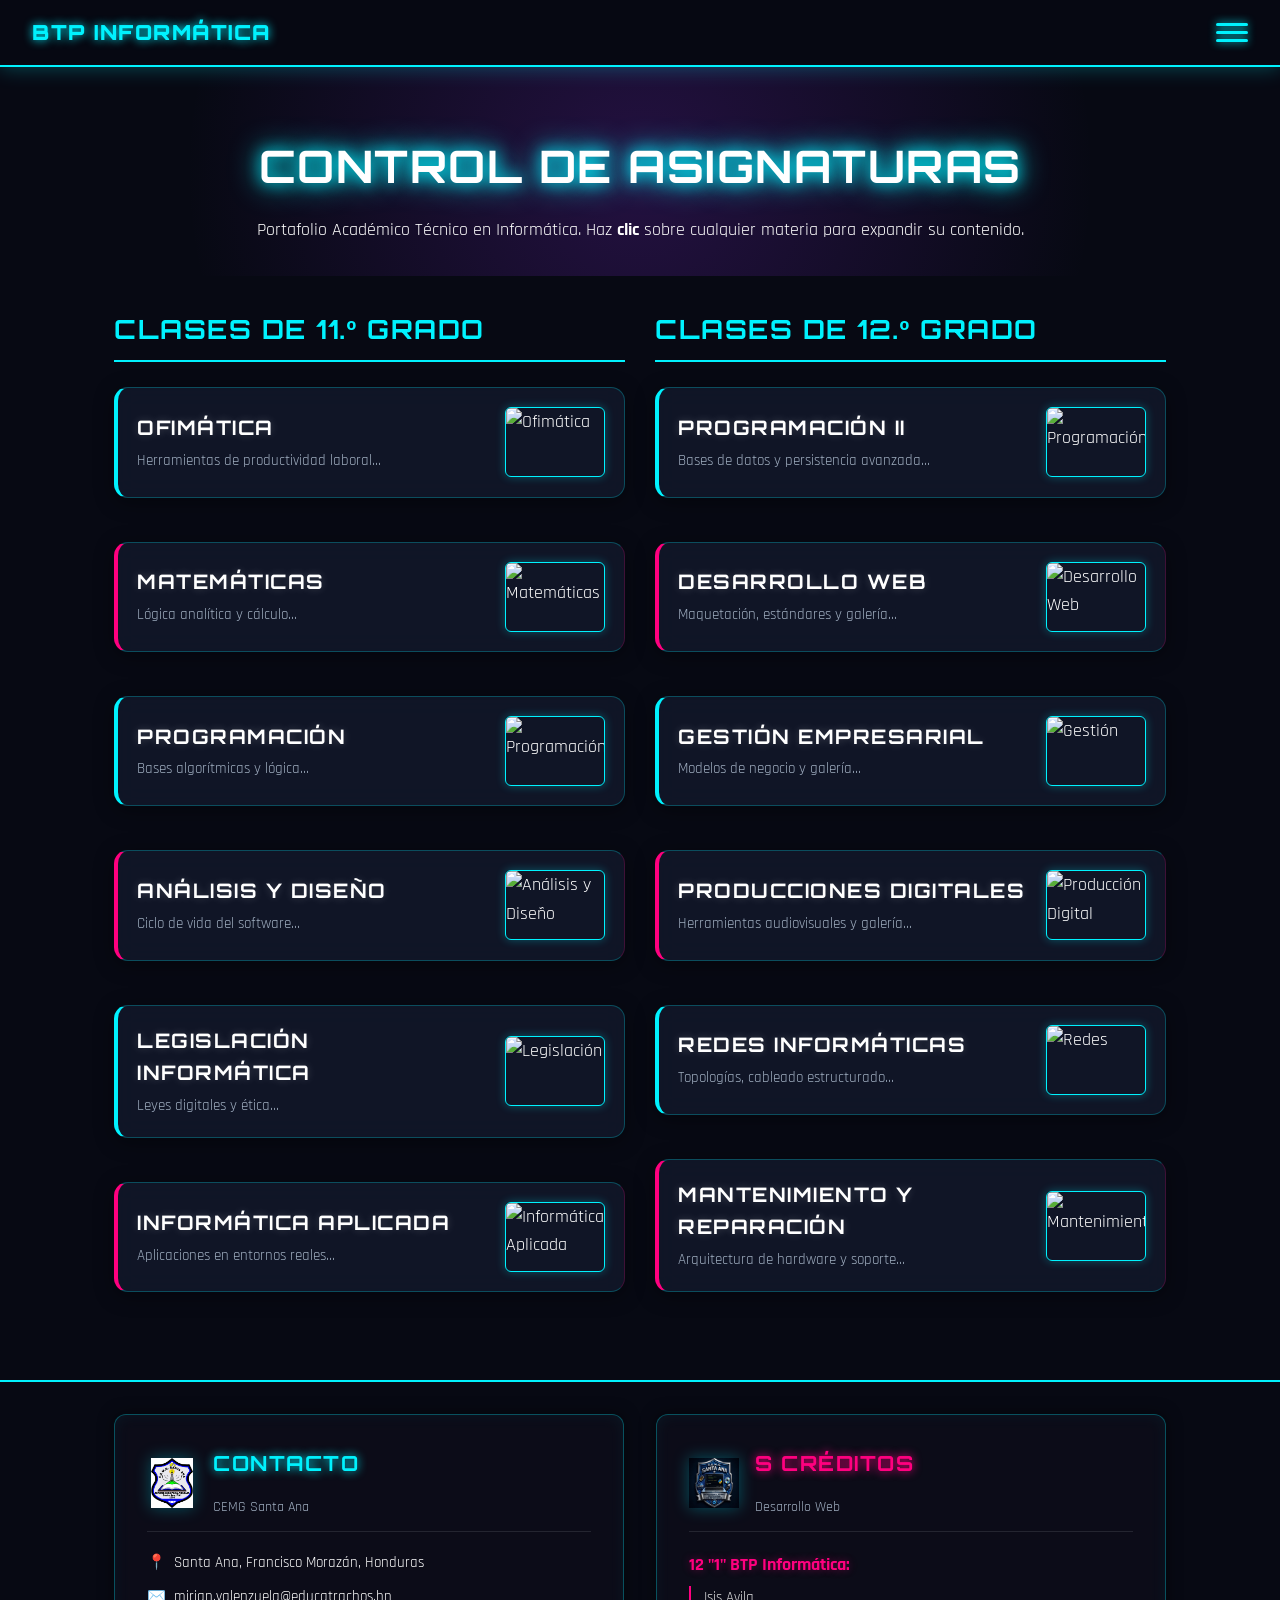
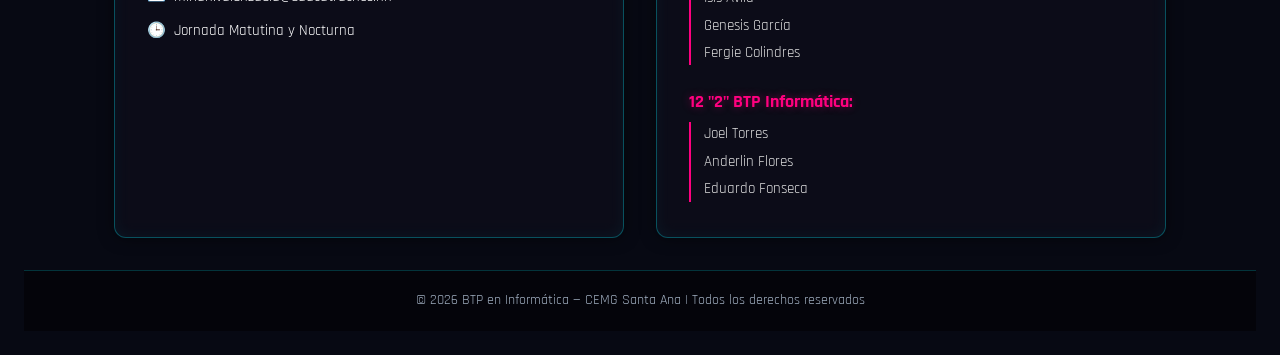
==== class.html @ f5a71759 "Add files via upload" ====
<!DOCTYPE html>
<html lang="es">
<head>
    <meta charset="UTF-8">
    <meta name="viewport" content="width=device-width, initial-scale=1.0">
    <title>Control de Asignaturas - BTP Informática</title>
    <link rel="stylesheet" href="style.css">
    
    <style>
        .tarjeta-materia {
            transition: transform 0.3s ease, box-shadow 0.3s ease;
            cursor: pointer;
        }
        .tarjeta-materia:hover {
            transform: translateY(-5px) scale(1.01);
        }
        summary {
            outline: none;
            list-style: none;
        }
        summary::-webkit-details-marker {
            display: none;
        }
        .galeria-imagenes img {
            transition: transform 0.2s ease;
        }
        .galeria-imagenes img:hover {
            transform: scale(1.05);
        }
    </style>
</head>

<body>

<!-- NAVEGACIÓN PRINCIPAL -->
<nav class="navbar">
  <div class="logo-text">BTP INFORMÁTICA</div>
  
  <button class="hamburger" id="hamburgerBtn" aria-label="Abrir menú">
    <span></span>
    <span></span>
    <span></span>
  </button>
</nav>

<div class="menu-overlay" id="menuOverlay"></div>

<aside class="nav-menu" id="navMenu">
  <a href="index.html"> Inicio (Feria Tecnológica)</a>
  <a href="inicio.html"> Equipos y Laboratorios</a>
  <a href="class.html" class="active">Clases y Asignaturas</a>
</aside>

    <!-- Encabezado Principal -->
    <header class="hero-header">
        <h1>Control de Asignaturas</h1>
        <p>Portafolio Académico Técnico en Informática. Haz <b>clic</b> sobre cualquier materia para expandir su contenido.</p>
    </header>

    <!-- Contenedor Principal -->
    <main class="container">
        <table style="width: 100%; border-collapse: collapse; border: none;">
            <tr>
                <!-- COLUMNA IZQUIERDA: 11º GRADO -->
                <td style="width: 50%; vertical-align: top; padding-right: 15px; border: none;">
                    <section>
                        <h2 style="color: var(--primary-neon); border-bottom: 2px solid var(--primary-neon); padding-bottom: 10px; margin-bottom: 25px;">Clases de 11.º Grado</h2>
                        <div style="display: flex; flex-direction: column; gap: 20px;">

                            <!-- MATERIA 1: OFIMÁTICA -->
                            <details class="tarjeta-materia">
                                <summary style="display: flex; align-items: center; gap: 15px; justify-content: space-between;">
                                    <div style="flex: 2;">
                                        <h3>Ofimática</h3>
                                        <p>Herramientas de productividad laboral...</p>
                                    </div>
                                    <img src="https://images.unsplash.com/photo-1531403009284-440f080d1e12?w=400" alt="Ofimática" style="width: 100px; height: 70px; border-radius: 6px; object-fit: cover;">
                                </summary>
                                <div style="margin-top: 20px; padding-top: 15px; border-top: 1px dashed rgba(255,255,255,0.2);">
                                    <h4>Información Detallada</h4>
                                    <p>Gestión técnica de suites de oficina automatizadas. Nos enfocamos en el procesamiento avanzado de texto, diseño de hojas de cálculo complejas con macros y bases de datos estructuradas para resolver problemas del entorno corporativo.</p>
                                    <h4>Galería del Módulo:</h4>
                                    <div class="galeria-imagenes" style="display: flex; gap: 10px; flex-wrap: wrap;">
                                        <img src="https://images.unsplash.com/photo-1460925895917-afdab827c52f?w=300" alt="Hojas de cálculo" style="width: 45%; min-width: 120px; height: 95px; border-radius: 6px; object-fit: cover; border: 1px solid var(--primary-neon);">
                                        <img src="https://images.unsplash.com/photo-1551288049-bebda4e38f71?w=300" alt="Análisis de datos" style="width: 45%; min-width: 120px; height: 95px; border-radius: 6px; object-fit: cover; border: 1px solid var(--primary-neon);">
                                    </div>
                                </div>
                            </details>

                            <!-- MATERIA 2: MATEMÁTICAS -->
                            <details class="tarjeta-materia">
                                <summary style="display: flex; align-items: center; gap: 15px; justify-content: space-between;">
                                    <div style="flex: 2;">
                                        <h3>Matemáticas</h3>
                                        <p>Lógica analítica y cálculo...</p>
                                    </div>
                                    <img src="https://images.unsplash.com/photo-1635070041078-e363dbe005cb?w=400" alt="Matemáticas" style="width: 100px; height: 70px; border-radius: 6px; object-fit: cover;">
                                </summary>
                                <div style="margin-top: 20px; padding-top: 15px; border-top: 1px dashed rgba(255,255,255,0.2);">
                                    <h4>Información Detallada</h4>
                                    <p>Desarrollo del pensamiento lógico-matemático aplicado a la informática. Estudiamos álgebra lineal, funciones polinómicas, trigonometría y matrices matemáticas esenciales para estructurar algoritmos eficientes en el desarrollo de software.</p>
                                    <h4>Galería del Módulo:</h4>
                                    <div class="galeria-imagenes" style="display: flex; gap: 10px; flex-wrap: wrap;">
                                        <img src="https://images.unsplash.com/photo-1509228468518-180dd4864904?w=300" alt="Fórmulas y pizarra" style="width: 45%; min-width: 120px; height: 95px; border-radius: 6px; object-fit: cover; border: 1px solid var(--primary-neon);">
                                        <img src="https://images.unsplash.com/photo-1518133680790-3985ece5668b?w=300" alt="Geometría" style="width: 45%; min-width: 120px; height: 95px; border-radius: 6px; object-fit: cover; border: 1px solid var(--primary-neon);">
                                    </div>
                                </div>
                            </details>

                            <!-- MATERIA 3: PROGRAMACIÓN I -->
                            <details class="tarjeta-materia">
                                <summary style="display: flex; align-items: center; gap: 15px; justify-content: space-between;">
                                    <div style="flex: 2;">
                                        <h3>Programación</h3>
                                        <p>Bases algorítmicas y lógica...</p>
                                    </div>
                                    <img src="https://images.unsplash.com/photo-1515879218367-8466d910aaa4?w=400" alt="Programación" style="width: 100px; height: 70px; border-radius: 6px; object-fit: cover;">
                                </summary>
                                <div style="margin-top: 20px; padding-top: 15px; border-top: 1px dashed rgba(255,255,255,0.2);">
                                    <h4>Información Detallada</h4>
                                    <p>Introducción al diseño algorítmico y pseudocódigo. Aprendemos las bases de la programación estructurada usando estructuras de control secuenciales, condicionales (`if-else`) y ciclos repetitivos (`for`, `while`) para solucionar problemas informáticos.</p>
                                    <h4>Galería del Módulo:</h4>
                                    <div class="galeria-imagenes" style="display: flex; gap: 10px; flex-wrap: wrap;">
                                        <img src="https://images.unsplash.com/photo-1542831371-29b0f74f9713?w=300" alt="Código estructurado" style="width: 45%; min-width: 120px; height: 95px; border-radius: 6px; object-fit: cover; border: 1px solid var(--primary-neon);">
                                        <img src="https://images.unsplash.com/photo-1607799279861-4dd421887fb3?w=300" alt="Consola de depuración" style="width: 45%; min-width: 120px; height: 95px; border-radius: 6px; object-fit: cover; border: 1px solid var(--primary-neon);">
                                    </div>
                                </div>
                            </details>

                            <!-- MATERIA 4: ANÁLISIS Y DISEÑO -->
                            <details class="tarjeta-materia">
                                <summary style="display: flex; align-items: center; gap: 15px; justify-content: space-between;">
                                    <div style="flex: 2;">
                                        <h3>Análisis y Diseño</h3>
                                        <p>Ciclo de vida del software...</p>
                                    </div>
                                    <img src="https://images.unsplash.com/photo-1507238691740-187a5b1d37b8?w=400" alt="Análisis y Diseño" style="width: 100px; height: 70px; border-radius: 6px; object-fit: cover;">
                                </summary>
                                <div style="margin-top: 20px; padding-top: 15px; border-top: 1px dashed rgba(255,255,255,0.2);">
                                    <h4>Información Detallada</h4>
                                    <p>Estudio sistemático de las etapas del software. Comprendemos la recolección de requisitos del cliente, diagramación con UML (casos de uso, clases) y la planificación estructurada del ciclo de vida de un sistema computacional.</p>
                                    <h4>Galería del Módulo:</h4>
                                    <div class="galeria-imagenes" style="display: flex; gap: 10px; flex-wrap: wrap;">
                                        <img src="https://images.unsplash.com/photo-1531403009284-440f080d1e12?w=300" alt="Planificación UX UI" style="width: 45%; min-width: 120px; height: 95px; border-radius: 6px; object-fit: cover; border: 1px solid var(--primary-neon);">
                                        <img src="https://images.unsplash.com/photo-1454165804606-c3d57bc86b40?w=300" alt="Diagramas de flujo" style="width: 45%; min-width: 120px; height: 95px; border-radius: 6px; object-fit: cover; border: 1px solid var(--primary-neon);">
                                    </div>
                                </div>
                            </details>

                            <!-- MATERIA 5: LEGISLACIÓN -->
                            <details class="tarjeta-materia">
                                <summary style="display: flex; align-items: center; gap: 15px; justify-content: space-between;">
                                    <div style="flex: 2;">
                                        <h3>Legislación Informática</h3>
                                        <p>Leyes digitales y ética...</p>
                                    </div>
                                    <img src="https://images.unsplash.com/photo-1589829545856-d10d557cf95f?w=400" alt="Legislación" style="width: 100px; height: 70px; border-radius: 6px; object-fit: cover;">
                                </summary>
                                <div style="margin-top: 20px; padding-top: 15px; border-top: 1px dashed rgba(255,255,255,0.2);">
                                    <h4>Información Detallada</h4>
                                    <p>Marco legal regulador de las Tecnologías de la Información y Comunicación. Análisis de leyes sobre propiedad intelectual, derechos de autor en el software, delitos cibernéticos, protección de datos personales y contratos digitales comerciales.</p>
                                    <h4>Galería del Módulo:</h4>
                                    <div class="galeria-imagenes" style="display: flex; gap: 10px; flex-wrap: wrap;">
                                        <img src="https://images.unsplash.com/photo-1450133064473-71024230f91b?w=300" alt="Documentación legal" style="width: 45%; min-width: 120px; height: 95px; border-radius: 6px; object-fit: cover; border: 1px solid var(--primary-neon);">
                                        <img src="https://images.unsplash.com/photo-1505664194779-8beaceb93744?w=300" alt="Derecho informático" style="width: 45%; min-width: 120px; height: 95px; border-radius: 6px; object-fit: cover; border: 1px solid var(--primary-neon);">
                                    </div>
                                </div>
                            </details>

                            <!-- MATERIA 6: INFORMÁTICA APLICADA -->
                            <details class="tarjeta-materia">
                                <summary style="display: flex; align-items: center; gap: 15px; justify-content: space-between;">
                                    <div style="flex: 2;">
                                        <h3>Informática Aplicada</h3>
                                        <p>Aplicaciones en entornos reales...</p>
                                    </div>
                                    <img src="https://images.unsplash.com/photo-1451187580459-43490279c0fa?w=400" alt="Informática Aplicada" style="width: 100px; height: 70px; border-radius: 6px; object-fit: cover;">
                                </summary>
                                <div style="margin-top: 20px; padding-top: 15px; border-top: 1px dashed rgba(255,255,255,0.2);">
                                    <h4>Información Detallada</h4>
                                    <p>Integración práctica de sistemas tecnológicos en diversas áreas comerciales. Aprendemos a utilizar software especializado para control logístico, gestión contable automatizada e implementación de utilitarios avanzados para optimizar flujos de trabajo.</p>
                                    <h4>Galería del Módulo:</h4>
                                    <div class="galeria-imagenes" style="display: flex; gap: 10px; flex-wrap: wrap;">
                                        <img src="https://images.unsplash.com/photo-1516321318423-f06f85e504b3?w=300" alt="Uso de software empresarial" style="width: 45%; min-width: 120px; height: 95px; border-radius: 6px; object-fit: cover; border: 1px solid var(--primary-neon);">
                                        <img src="https://images.unsplash.com/photo-1551434678-e076c223a692?w=300" alt="Entorno tecnológico corporativo" style="width: 45%; min-width: 120px; height: 95px; border-radius: 6px; object-fit: cover; border: 1px solid var(--primary-neon);">
                                    </div>
                                </div>
                            </details>

                        </div>
                    </section>
                </td>

                <!-- COLUMNA DERECHA: 12º GRADO -->
                <td style="width: 50%; vertical-align: top; padding-left: 15px; border: none;">
                    <section>
                        <h2 style="color: var(--primary-neon); border-bottom: 2px solid var(--primary-neon); padding-bottom: 10px; margin-bottom: 25px;">Clases de 12.º Grado</h2>
                        <div style="display: flex; flex-direction: column; gap: 20px;">

                            <!-- MATERIA 1: PROGRAMACIÓN II -->
                            <details class="tarjeta-materia">
                                <summary style="display: flex; align-items: center; gap: 15px; justify-content: space-between;">
                                    <div style="flex: 2;">
                                        <h3>Programación II</h3>
                                        <p>Bases de datos y persistencia avanzada...</p>
                                    </div>
                                    <img src="https://images.unsplash.com/photo-1515879218367-8466d910aaa4?w=400" alt="Programación" style="width: 100px; height: 70px; border-radius: 6px; object-fit: cover;">
                                </summary>
                                <div style="margin-top: 20px; padding-top: 15px; border-top: 1px dashed rgba(255,255,255,0.2);">
                                    <h4>Información Detallada</h4>
                                    <p>En esta asignatura se profundiza en la resolución de problemas lógicos mediante lenguajes estructurados y orientados a objetos. Desarrollamos aplicaciones de escritorio que gestionan sistemas relacionales de bases de datos, condicionales avanzados y matrices complejas.</p>
                                    <h4>Galería del Módulo:</h4>
                                    <div class="galeria-imagenes" style="display: flex; gap: 10px; flex-wrap: wrap;">
                                        <img src="https://images.unsplash.com/photo-1542831371-29b0f74f9713?w=300" alt="Código limpio" style="width: 45%; min-width: 120px; height: 95px; border-radius: 6px; object-fit: cover; border: 1px solid var(--primary-neon);">
                                        <img src="https://images.unsplash.com/photo-1607799279861-4dd421887fb3?w=300" alt="Consola de desarrollo" style="width: 45%; min-width: 120px; height: 95px; border-radius: 6px; object-fit: cover; border: 1px solid var(--primary-neon);">
                                    </div>
                                </div>
                            </details>

                            <!-- MATERIA 2: DESARROLLO WEB -->
                            <details class="tarjeta-materia">
                                <summary style="display: flex; align-items: center; gap: 15px; justify-content: space-between;">
                                    <div style="flex: 2;">
                                        <h3>Desarrollo Web</h3>
                                        <p>Maquetación, estándares y galería...</p>
                                    </div>
                                    <img src="https://images.unsplash.com/photo-1507238691740-187a5b1d37b8?w=400" alt="Desarrollo Web" style="width: 100px; height: 70px; border-radius: 6px; object-fit: cover;">
                                </summary>
                                <div style="margin-top: 20px; padding-top: 15px; border-top: 1px dashed rgba(255,255,255,0.2);">
                                    <h4>Información Detallada</h4>
                                    <p>Construcción avanzada de aplicaciones y páginas web basadas en estándares modernos. Aprendemos la semántica correcta en HTML puro estructural, técnicas avanzadas de posicionamiento responsivo a través de CSS y comunicación interactiva del lado del cliente.</p>
                                    <h4>Galería del Módulo:</h4>
                                    <div class="galeria-imagenes" style="display: flex; gap: 10px; flex-wrap: wrap;">
                                        <img src="https://images.unsplash.com/photo-1531403009284-440f080d1e12?w=300" alt="Diseño de interfaz UI" style="width: 45%; min-width: 120px; height: 95px; border-radius: 6px; object-fit: cover; border: 1px solid var(--primary-neon);">
                                        <img src="https://images.unsplash.com/photo-1498050108023-c5249f4df085?w=300" alt="Programador web trabajando" style="width: 45%; min-width: 120px; height: 95px; border-radius: 6px; object-fit: cover; border: 1px solid var(--primary-neon);">
                                    </div>
                                </div>
                            </details>

                            <!-- MATERIA 3: GESTIÓN EMPRESARIAL -->
                            <details class="tarjeta-materia">
                                <summary style="display: flex; align-items: center; gap: 15px; justify-content: space-between;">
                                    <div style="flex: 2;">
                                        <h3>Gestión Empresarial</h3>
                                        <p>Modelos de negocio y galería...</p>
                                    </div>
                                    <img src="https://images.unsplash.com/photo-1460925895917-afdab827c52f?w=400" alt="Gestión" style="width: 100px; height: 70px; border-radius: 6px; object-fit: cover;">
                                </summary>
                                <div style="margin-top: 20px; padding-top: 15px; border-top: 1px dashed rgba(255,255,255,0.2);">
                                    <h4>Información Detallada</h4>
                                    <p>Integración estratégica de tecnologías de información en las organizaciones. Estudio de metodologías de trabajo ágiles (Scrum), control presupuestario básico, viabilidad financiera y diseño técnico de modelos de negocio tecnológicos.</p>
                                    <h4>Galería del Módulo:</h4>
                                    <div class="galeria-imagenes" style="display: flex; gap: 10px; flex-wrap: wrap;">
                                        <img src="https://images.unsplash.com/photo-1522071820081-009f0129c71c?w=300" alt="Reunión de equipo" style="width: 45%; min-width: 120px; height: 95px; border-radius: 6px; object-fit: cover; border: 1px solid var(--primary-neon);">
                                        <img src="https://images.unsplash.com/photo-1454165804606-c3d57bc86b40?w=300" alt="Estrategia digital" style="width: 45%; min-width: 120px; height: 95px; border-radius: 6px; object-fit: cover; border: 1px solid var(--primary-neon);">
                                    </div>
                                </div>
                            </details>

                            <!-- MATERIA 4: PRODUCCIONES DIGITALES -->
                            <details class="tarjeta-materia">
                                <summary style="display: flex; align-items: center; gap: 15px; justify-content: space-between;">
                                    <div style="flex: 2;">
                                        <h3>Producciones Digitales</h3>
                                        <p>Herramientas audiovisuales y galería...</p>
                                    </div>
                                    <img src="https://images.unsplash.com/photo-1618005182384-a83a8bd57fbe?w=400" alt="Producción Digital" style="width: 100px; height: 70px; border-radius: 6px; object-fit: cover;">
                                </summary>
                                <div style="margin-top: 20px; padding-top: 15px; border-top: 1px dashed rgba(255,255,255,0.2);">
                                    <h4>Información Detallada</h4>
                                    <p>Diseño y maquetación avanzada de proyectos multimedia. Trabajamos con interfaces gráficas vectoriales, manipulación digital de imágenes fijas, y la edición, composición y renderización de video interactivo para web y redes.</p>
                                    <h4>Galería del Módulo:</h4>
                                    <div class="galeria-imagenes" style="display: flex; gap: 10px; flex-wrap: wrap;">
                                        <img src="https://images.unsplash.com/photo-1551269901-5c5e14c25df7?w=300" alt="Edición de video" style="width: 45%; min-width: 120px; height: 95px; border-radius: 6px; object-fit: cover; border: 1px solid var(--primary-neon);">
                                        <img src="https://images.unsplash.com/photo-1581291518857-4e27b48ff24e?w=300" alt="Diseño digital tableta" style="width: 45%; min-width: 120px; height: 95px; border-radius: 6px; object-fit: cover; border: 1px solid var(--primary-neon);">
                                    </div>
                                </div>
                            </details>

                            <!-- MATERIA 5: REDES INFORMÁTICAS -->
                            <details class="tarjeta-materia">
                                <summary style="display: flex; align-items: center; gap: 15px; justify-content: space-between;">
                                    <div style="flex: 2;">
                                        <h3>Redes Informáticas</h3>
                                        <p>Topologías, cableado estructurado...</p>
                                    </div>
                                    <img src="https://images.unsplash.com/photo-1544197150-b99a580bb7a8?w=400" alt="Redes" style="width: 100px; height: 70px; border-radius: 6px; object-fit: cover;">
                                </summary>
                                <div style="margin-top: 20px; padding-top: 15px; border-top: 1px dashed rgba(255,255,255,0.2);">
                                    <h4>Información Detallada</h4>
                                    <p>Estudio estructural sobre la interconexión de sistemas. Aprendemos la configuración física de redes LAN/WAN, esquemas de direccionamiento IP (IPv4), mapeo de subredes, configuración de enrutadores y las técnicas esenciales del cableado estructurado.</p>
                                    <h4>Galería del Módulo:</h4>
                                    <div class="galeria-imagenes" style="display: flex; gap: 10px; flex-wrap: wrap;">
                                        <img src="https://images.unsplash.com/photo-1558494949-ef010cbdcc31?w=300" alt="Rack de servidores" style="width: 45%; min-width: 120px; height: 95px; border-radius: 6px; object-fit: cover; border: 1px solid var(--primary-neon);">
                                        <img src="https://images.unsplash.com/photo-1597733336794-12d05021d510?w=300" alt="Conectores e infraestructura" style="width: 45%; min-width: 120px; height: 95px; border-radius: 6px; object-fit: cover; border: 1px solid var(--primary-neon);">
                                    </div>
                                </div>
                            </details>

                            <!-- MATERIA 6: MANTENIMIENTO Y REPARACIÓN -->
                            <details class="tarjeta-materia">
                                <summary style="display: flex; align-items: center; gap: 15px; justify-content: space-between;">
                                    <div style="flex: 2;">
                                        <h3>Mantenimiento y Reparación</h3>
                                        <p>Arquitectura de hardware y soporte...</p>
                                    </div>
                                    <img src="https://images.unsplash.com/photo-1588508065123-287b28e013da?w=400" alt="Mantenimiento" style="width: 100px; height: 70px; border-radius: 6px; object-fit: cover;">
                                </summary>
                                <div style="margin-top: 20px; padding-top: 15px; border-top: 1px dashed rgba(255,255,255,0.2);">
                                    <h4>Información Detallada</h4>
                                    <p>Diagnóstico preventivo y correctivo de componentes físicos e lógicos. Ensamblaje de equipos computacionales, formateo, instalación de sistemas operativos, controladores y resolución de fallas de hardware.</p>
                                    <h4>Galería del Módulo:</h4>
                                    <div class="galeria-imagenes" style="display: flex; gap: 10px; flex-wrap: wrap;">
                                        <img src="https://images.unsplash.com/photo-1591799264318-7e6ef8ddb7ea?w=300" alt="Procesador y tarjeta madre" style="width: 45%; min-width: 120px; height: 95px; border-radius: 6px; object-fit: cover; border: 1px solid var(--primary-neon);">
                                        <img src="https://images.unsplash.com/photo-1563770660941-20978e870e26?w=300" alt="Herramientas de reparación" style="width: 45%; min-width: 120px; height: 95px; border-radius: 6px; object-fit: cover; border: 1px solid var(--primary-neon);">
                                    </div>
                                </div>
                            </details>

                        </div>
                    </section>
                </td>
            </tr>
        </table>
    </main>
    
     <footer class="cyber-footer">
  <div class="footer-container">
    
    
<!-- CAJITA DE CONTACTO (Con Escudo del Colegio) -->
    <div class="footer-card" id="contacto">
      <div class="footer-card-header">
        <img src="logo1.jpeg" alt="Escudo C.E.M.G. Santa Ana" class="footer-card-logo">
        <div>
          <h3 class="footer-title"><span class="highlight-cyan"> CONTACTO</span></h3>
          <p class="footer-subtitle-text">CEMG Santa Ana</p>
        </div>
      </div>
      <ul class="contact-list">
        <li>📍 <span>Santa Ana, Francisco Morazán, Honduras</span></li>
        <li>✉️ <span>mirian.valenzuela@educatrachos.hn</span></li>
        <li>🕒 <span>Jornada Matutina y Nocturna</span></li>
      </ul>
    </div>
    <!-- CAJITA DE CRÉDITOS -->
  <div class="footer-card" id="creditos">
      <div class="footer-card-header">
        <img src="logo2.jpeg" alt="Escudo BTP Informática" class="footer-card-logo">
        <div>
          <h3 class="footer-title"><span class="highlight-pink">S CRÉDITOS</span></h3>
          <p class="footer-subtitle-text">Desarrollo Web</p>
        </div>
      </div>

      <div class="credits-grid">
        <div class="credit-group">
          <h4 class="group-title">12 "1" BTP Informática:</h4>
          <ul class="student-list">
            <li>Isis Avila</li>
            <li>Genesis García</li>
            <li>Fergie Colindres</li>
          </ul>
        </div>

        <div class="credit-group">
          <h4 class="group-title">12 "2" BTP Informática:</h4>
          <ul class="student-list">
            <li>Joel Torres</li>
            <li>Anderlin Flores</li>
            <li>Eduardo Fonseca</li>
          </ul>
        </div>
      </div>
    </div>

  </div>

  <!-- BARRA DERECHOS DE AUTOR -->
  <div class="footer-bottom">
    <p>© 2026 BTP en Informática — CEMG Santa Ana | Todos los derechos reservados</p>
  </div>
</footer>
    <script>
        const hamburgerBtn = document.getElementById('hamburgerBtn');
        const navMenu = document.getElementById('navMenu');
        const menuOverlay = document.getElementById('menuOverlay');

        function toggleMenu() {
            hamburgerBtn.classList.toggle('active');
            navMenu.classList.toggle('active');
            menuOverlay.classList.toggle('active');
        }

        hamburgerBtn.addEventListener('click', toggleMenu);
        menuOverlay.addEventListener('click', toggleMenu);
    </script>
</body>
</html>
---- style.css ----
/* ==========================================
   BTP INFORMÁTICA - NEON FESTIVAL (MASTER)
   ========================================== */
@import url('https://fonts.googleapis.com/css2?family=Orbitron:wght@500;700;900&family=Rajdhani:wght@500;600;700&display=swap');

:root {
  --primary-neon: #00f2fe;
  --secondary-neon: #ff007f;
  --accent-neon: #7928ca;
  --bg-dark: #070913;
  --card-bg: rgba(18, 24, 43, 0.85);
  --text-main: #ffffff;
  --text-muted: #a0aec0;
  --radius: 14px;
  --transition: all 0.3s cubic-bezier(0.4, 0, 0.2, 1);
}

* {
  margin: 0;
  padding: 0;
  box-sizing: border-box;
}

body {
  font-family: 'Rajdhani', sans-serif;
  background-color: var(--bg-dark);
  color: var(--text-main);
  line-height: 1.6;
  font-size: 1.1rem;
  overflow-x: hidden;
}

h1, h2, h3, .logo-text {
  font-family: 'Orbitron', sans-serif;
  text-transform: uppercase;
  letter-spacing: 1.5px;
}

/* ==========================================
   NAVEGACIÓN Y MENÚ HAMBURGUESA
   ========================================== */
.navbar {
  display: flex;
  justify-content: space-between;
  align-items: center;
  padding: 1rem 2rem;
  background: rgba(7, 9, 19, 0.9);
  backdrop-filter: blur(12px);
  position: sticky;
  top: 0;
  z-index: 1000;
  border-bottom: 2px solid var(--primary-neon);
  box-shadow: 0 0 20px rgba(0, 242, 254, 0.3);
}

.logo-text {
  font-size: 1.3rem;
  font-weight: 900;
  color: var(--primary-neon);
  text-decoration: none;
  text-shadow: 0 0 10px var(--primary-neon);
}

/* Botón Hamburguesa */
.hamburger {
  display: flex;
  flex-direction: column;
  justify-content: space-around;
  width: 32px;
  height: 25px;
  background: transparent;
  border: none;
  cursor: pointer;
  z-index: 1001;
}

.hamburger span {
  width: 100%;
  height: 3px;
  background: var(--primary-neon);
  border-radius: 2px;
  transition: var(--transition);
  box-shadow: 0 0 8px var(--primary-neon);
}

/* Animación del botón X al abrir */
.hamburger.active span:nth-child(1) {
  transform: rotate(45deg) translate(6px, 6px);
}
.hamburger.active span:nth-child(2) {
  opacity: 0;
}
.hamburger.active span:nth-child(3) {
  transform: rotate(-45deg) translate(6px, -6px);
}

/* Menú Lateral Desplegable */

.nav-menu {
  position: fixed;
  top: 0;
  right: -320px; /* Se esconde a la derecha */
  width: 280px;
  height: 100vh;
  background: #0b111e;
  border-left: 1px solid var(--primary-neon);
  display: flex;
  flex-direction: column;
  padding: 80px 2rem 2rem;
  gap: 1rem;
  z-index: 99999 !important;
  transition: right 0.3s ease;
  overflow-y: auto;
}

/* CUANDO SE ACTIVA VUELVE A LA PANTALLA */
.nav-menu.active {
  right: 0 !important;
}



.nav-menu a {
  color: var(--text-main);
  text-decoration: none;
  font-size: 1.2rem;
  font-weight: 700;
  font-family: 'Orbitron', sans-serif;
  transition: var(--transition);
}

.nav-menu a:hover, .nav-menu a.active {
  color: var(--secondary-neon);
  text-shadow: 0 0 10px var(--secondary-neon);
  padding-left: 8px;
}

/* Overlay oscuro para cerrar el menú al hacer clic afuera */
.menu-overlay {
  position: fixed;
  top: 0;
  left: 0;
  width: 100vw;
  height: 100vh;
  background: rgba(0, 0, 0, 0.7);
  display: none;
  z-index: 999;
}
.menu-overlay.active {
  display: block;
}

/* ==========================================
   ESTILOS GENERALES DE CONTENIDO Y TARJETAS
   ========================================== */
.hero-header {
  text-align: center;
  padding: 4rem 1.5rem 2rem;
  background: radial-gradient(circle at center, rgba(121, 40, 202, 0.25) 0%, transparent 70%);
}

.hero-header h1 {
  font-size: 2.8rem;
  color: var(--text-main);
  text-shadow: 0 0 15px var(--primary-neon), 0 0 30px var(--primary-neon);
  margin-bottom: 0.8rem;
}

.container {
  max-width: 1100px;
  margin: 2rem auto;
  padding: 0 1.5rem;
}

.grid-cards {
  display: grid;
  grid-template-columns: repeat(auto-fit, minmax(280px, 1fr));
  gap: 2rem;
}

.card {
  background: var(--card-bg);
  border-radius: var(--radius);
  padding: 2rem;
  border: 1px solid rgba(0, 242, 254, 0.2);
  transition: var(--transition);
  position: relative;
}

.card:hover {
  transform: translateY(-8px) scale(1.02);
  border-color: var(--secondary-neon);
  box-shadow: 0 0 25px rgba(255, 0, 127, 0.4);
}

.badge-neon {
  display: inline-block;
  padding: 0.3rem 0.8rem;
  background: rgba(255, 0, 127, 0.2);
  color: var(--secondary-neon);
  border: 1px solid var(--secondary-neon);
  border-radius: 20px;
  font-size: 0.85rem;
  font-weight: 700;
  margin-bottom: 1rem;
}

/* ==========================================
   FOOTER CON CONTACTO
   ========================================== */
footer {
  margin-top: 5rem;
  background: #04060d;
  border-top: 2px solid var(--primary-neon);
  padding: 3rem 1.5rem 1.5rem;
}

.footer-content {
  max-width: 1100px;
  margin: 0 auto;
  display: grid;
  grid-template-columns: repeat(auto-fit, minmax(250px, 1fr));
  gap: 2rem;
  margin-bottom: 2rem;
}

.footer-section h3 {
  color: var(--primary-neon);
  margin-bottom: 1rem;
}

.footer-bottom {
  text-align: center;
  padding-top: 1.5rem;
  border-top: 1px solid rgba(255, 255, 255, 0.1);
  color: var(--text-muted);
  font-size: 0.9rem;
}
/* ==========================================
   ELEMENTOS EXTRA INTERACTIVOS Y LLAMATIVOS
   ========================================== */

/* 1. Tarjetas estilo Cristal (Glassmorphism) */
.glass-card {
  background: rgba(18, 24, 43, 0.6);
  backdrop-filter: blur(16px);
  -webkit-backdrop-filter: blur(16px);
  border: 1px solid rgba(0, 242, 254, 0.25);
  border-radius: var(--radius);
  padding: 2rem;
  box-shadow: 0 8px 32px 0 rgba(0, 0, 0, 0.37);
  transition: var(--transition);
}

.glass-card:hover {
  border-color: var(--secondary-neon);
  box-shadow: 0 0 25px rgba(255, 0, 127, 0.4);
}

/* 2. Galería de Videos Tipo Reels / TikTok */
.reels-grid {
  display: flex;
  gap: 1.5rem;
  overflow-x: auto;
  padding: 1rem 0 2rem;
  scroll-snap-type: x mandatory;
}

.reel-card {
  flex: 0 0 260px;
  height: 440px;
  scroll-snap-align: start;
  border-radius: var(--radius);
  overflow: hidden;
  position: relative;
  border: 2px solid var(--primary-neon);
  box-shadow: 0 0 15px rgba(0, 242, 254, 0.3);
}

.reel-card video {
  width: 100%;
  height: 100%;
  object-fit: cover;
}

.reel-overlay {
  position: absolute;
  bottom: 0;
  left: 0;
  right: 0;
  padding: 1rem;
  background: linear-gradient(transparent, rgba(5, 8, 16, 0.95));
}

/* 3. Terminal Hacker Interactiva */
.terminal-box {
  background: #020408;
  border: 1px solid var(--primary-neon);
  border-radius: 8px;
  font-family: 'Courier New', Courier, monospace;
  padding: 1.5rem;
  box-shadow: inset 0 0 10px rgba(0, 242, 254, 0.2);
  color: var(--primary-neon);
}

.terminal-header {
  display: flex;
  gap: 6px;
  margin-bottom: 1rem;
}

.dot { width: 10px; height: 10px; border-radius: 50%; }
.dot-red { background: #ff5f56; }
.dot-yellow { background: #ffbd2e; }
.dot-green { background: #27c93f; }

/* 4. Contador de Stats (Marcador) */
.stats-bar {
  display: grid;
  grid-template-columns: repeat(auto-fit, minmax(180px, 1fr));
  gap: 1.5rem;
  text-align: center;
  margin: 3rem 0;
}

.stat-item h3 {
  font-size: 2.5rem;
  color: var(--secondary-neon);
  text-shadow: 0 0 10px var(--secondary-neon);
}
/* ==========================================
   ELEMENTOS EXTRA INTERACTIVOS Y LLAMATIVOS
   ========================================== */

/* 1. Tarjetas estilo Cristal (Glassmorphism) */
.glass-card {
  background: rgba(18, 24, 43, 0.6);
  backdrop-filter: blur(16px);
  -webkit-backdrop-filter: blur(16px);
  border: 1px solid rgba(0, 242, 254, 0.25);
  border-radius: var(--radius);
  padding: 2rem;
  box-shadow: 0 8px 32px 0 rgba(0, 0, 0, 0.37);
  transition: var(--transition);
}

.glass-card:hover {
  border-color: var(--secondary-neon);
  box-shadow: 0 0 25px rgba(255, 0, 127, 0.4);
}

/* 2. Galería de Videos Tipo Reels / TikTok */
.reels-grid {
  display: flex;
  gap: 1.5rem;
  overflow-x: auto;
  padding: 1rem 0 2rem;
  scroll-snap-type: x mandatory;
}

.reel-card {
  flex: 0 0 260px;
  height: 440px;
  scroll-snap-align: start;
  border-radius: var(--radius);
  overflow: hidden;
  position: relative;
  border: 2px solid var(--primary-neon);
  box-shadow: 0 0 15px rgba(0, 242, 254, 0.3);
}

.reel-card video {
  width: 100%;
  height: 100%;
  object-fit: cover;
}

.reel-overlay {
  position: absolute;
  bottom: 0;
  left: 0;
  right: 0;
  padding: 1rem;
  background: linear-gradient(transparent, rgba(5, 8, 16, 0.95));
}

/* 3. Terminal Hacker Interactiva */
.terminal-box {
  background: #020408;
  border: 1px solid var(--primary-neon);
  border-radius: 8px;
  font-family: 'Courier New', Courier, monospace;
  padding: 1.5rem;
  box-shadow: inset 0 0 10px rgba(0, 242, 254, 0.2);
  color: var(--primary-neon);
}

.terminal-header {
  display: flex;
  gap: 6px;
  margin-bottom: 1rem;
}

.dot { width: 10px; height: 10px; border-radius: 50%; }
.dot-red { background: #ff5f56; }
.dot-yellow { background: #ffbd2e; }
.dot-green { background: #27c93f; }

/* 4. Contador de Stats (Marcador) */
.stats-bar {
  display: grid;
  grid-template-columns: repeat(auto-fit, minmax(180px, 1fr));
  gap: 1.5rem;
  text-align: center;
  margin: 3rem 0;
}

.stat-item h3 {
  font-size: 2.5rem;
  color: var(--secondary-neon);
  text-shadow: 0 0 10px var(--secondary-neon);
}
/* ==========================================
   ESTILOS DEL TEST DE ESPECIALIDAD
   ========================================== */
.quiz-container {
  max-width: 650px;
  margin: 0 auto;
  text-align: center;
}

.quiz-option-btn {
  display: block;
  width: 100%;
  padding: 1rem 1.2rem;
  margin: 0.8rem 0;
  background: rgba(5, 8, 16, 0.9);
  border: 1px solid var(--primary-neon);
  color: var(--text-main);
  border-radius: var(--radius);
  font-family: inherit;
  font-size: 1rem;
  font-weight: 600;
  cursor: pointer;
  text-align: left;
  transition: var(--transition);
}

.quiz-option-btn:hover {
  background: var(--primary-neon);
  color: var(--bg-dark);
  box-shadow: 0 0 15px var(--primary-neon);
  transform: translateX(5px);
}

.quiz-progress {
  width: 100%;
  height: 8px;
  background: rgba(255, 255, 255, 0.1);
  border-radius: 10px;
  margin: 1.5rem 0;
  overflow: hidden;
}

.quiz-progress-bar {
  height: 100%;
  width: 33%;
  background: linear-gradient(90deg, var(--primary-neon), var(--secondary-neon));
  transition: width 0.3s ease;
  box-shadow: 0 0 10px var(--primary-neon);
}

.result-card {
  padding: 2rem;
  border-radius: var(--radius);
  background: rgba(11, 15, 28, 0.95);
  border: 2px solid var(--secondary-neon);
  box-shadow: 0 0 25px rgba(255, 0, 127, 0.4);
  animation: fadeIn 0.5s ease-in-out;
}

@keyframes fadeIn {
  from { opacity: 0; transform: translateY(10px); }
  to { opacity: 1; transform: translateY(0); }
}
/* FORZAR VISIBILIDAD DEL MENÚ ABIERTO */
.nav-menu.active {
  right: 0 !important;
  display: flex !important;
  visibility: visible !important;
}
/* ==========================================
   ESTILOS DEL SIMULADOR WEB INTERACTIVO
   ========================================== */
.simulator-container {
  background: #020408;
  border: 2px solid #00f2fe;
  border-radius: 14px;
  overflow: hidden;
  box-shadow: 0 0 25px rgba(0, 242, 254, 0.2);
}

.simulator-header {
  background: rgba(7, 9, 19, 0.95);
  padding: 0.8rem 1.2rem;
  border-bottom: 1px solid #00f2fe;
  display: flex;
  justify-content: space-between;
  align-items: center;
}

.simulator-dots {
  display: flex;
  gap: 6px;
}

.dot { 
  width: 10px; 
  height: 10px; 
  border-radius: 50%; 
}

.dot-red { background: #ff5f56; }
.dot-yellow { background: #ffbd2e; }
.dot-green { background: #27c93f; }

.simulator-title {
  font-family: 'Orbitron', sans-serif;
  font-size: 0.9rem;
  color: #00f2fe;
}

.simulator-grid {
  display: grid;
  grid-template-columns: 1fr 1fr;
  min-height: 380px;
}

.editor-pane {
  padding: 1rem;
  background: #070a14;
  border-right: 1px solid rgba(0, 242, 254, 0.2);
  display: flex;
  flex-direction: column;
}

.editor-label {
  font-family: 'Orbitron', sans-serif;
  font-size: 0.85rem;
  color: #ff007f;
  margin-bottom: 0.5rem;
}

.code-input {
  width: 100%;
  height: 100%;
  min-height: 300px;
  background: transparent;
  color: #00f2fe;
  border: 1px solid rgba(0, 242, 254, 0.3);
  font-family: 'Courier New', Courier, monospace;
  font-size: 0.95rem;
  padding: 8px;
  outline: none;
}

.preview-pane {
  background: #ffffff;
  display: flex;
  flex-direction: column;
}

.preview-bar {
  background: #e0e0e0;
  padding: 0.4rem 1rem;
  font-family: Arial, sans-serif;
  font-size: 0.75rem;
  color: #333;
  border-bottom: 1px solid #ccc;
}

.preview-frame {
  width: 100%;
  height: 100%;
  min-height: 300px;
  border: none;
  background: #ffffff;
}

/* Adaptación para pantallas pequeñas */
@media (max-width: 768px) {
  .simulator-grid { 
    grid-template-columns: 1fr; 
  }
  .editor-pane { 
    border-right: none; 
    border-bottom: 1px solid rgba(0, 242, 254, 0.2); 
  }
}
/* ==========================================
   AJUSTES PARA CLASES DEL HTML DE NAOMI
   ========================================== */

/* Encabezado y Badges */
.main-header {
  text-align: center;
  padding: 3rem 1.5rem 1rem;
}

.glow-title {
  font-size: 2.8rem;
  color: var(--text-main);
  text-shadow: 0 0 15px var(--primary-neon), 0 0 30px var(--primary-neon);
  margin-bottom: 0.8rem;
}

.top-badges {
  display: flex;
  justify-content: center;
  gap: 0.8rem;
  flex-wrap: wrap;
  margin-top: 1rem;
}

.pill-badge {
  display: inline-block;
  padding: 0.3rem 0.8rem;
  background: rgba(255, 0, 127, 0.2);
  color: var(--secondary-neon);
  border: 1px solid var(--secondary-neon);
  border-radius: 20px;
  font-size: 0.85rem;
  font-weight: 700;
}

/* Contenedor Principal */
.content-container {
  max-width: 1100px;
  margin: 2rem auto;
  padding: 0 1.5rem;
}

.cyber-section {
  margin-bottom: 4rem;
}

.section-title {
  color: var(--primary-neon);
  font-size: 1.8rem;
  margin-bottom: 1.5rem;
}

.highlight-pink {
  color: var(--secondary-neon);
  text-shadow: 0 0 10px var(--secondary-neon);
}

.highlight-cyan {
  color: var(--primary-neon);
  text-shadow: 0 0 10px var(--primary-neon);
}

/* Tarjetas (cyber-card) */
.cyber-card {
  position: relative;
  background: var(--card-bg);
  border-radius: var(--radius);
  padding: 2rem;
  border: 1px solid rgba(0, 242, 254, 0.2);
  margin-bottom: 1.5rem;
  transition: var(--transition);
}

.cyber-card:hover {
  transform: translateY(-5px);
  border-color: var(--secondary-neon);
  box-shadow: 0 0 20px rgba(255, 0, 127, 0.3);
}

.card-number {
  position: absolute;
  top: 1rem;
  right: 1.5rem;
  font-family: 'Orbitron', sans-serif;
  font-size: 1.8rem;
  font-weight: 900;
  color: rgba(255, 255, 255, 0.1);
}

.card-tag {
  display: inline-block;
  padding: 0.2rem 0.6rem;
  border-radius: 12px;
  font-size: 0.8rem;
  font-weight: 700;
  margin-bottom: 0.8rem;
}

.tag-pink {
  background: rgba(255, 0, 127, 0.2);
  color: var(--secondary-neon);
  border: 1px solid var(--secondary-neon);
}

.tag-cyan {
  background: rgba(0, 242, 254, 0.2);
  color: var(--primary-neon);
  border: 1px solid var(--primary-neon);
}

.card-title {
  color: var(--primary-neon);
  font-size: 1.3rem;
  margin-bottom: 0.6rem;
}

.card-text {
  color: var(--text-main);
  line-height: 1.6;
}

/* Línea de tiempo */
.timeline-container {
  position: relative;
  padding-left: 2rem;
  border-left: 2px solid var(--primary-neon);
  margin-left: 0.5rem;
  margin-top: 1.5rem;
}

.timeline-item {
  position: relative;
  margin-bottom: 2.5rem;
}

.timeline-dot {
  position: absolute;
  left: -2.45rem;
  top: 0.3rem;
  width: 12px;
  height: 12px;
  border-radius: 50%;
  background: var(--secondary-neon);
  box-shadow: 0 0 10px var(--secondary-neon);
}

.timeline-year, .timeline-subhead {
  font-family: 'Orbitron', sans-serif;
  font-size: 1.1rem;
  font-weight: 700;
  color: var(--primary-neon);
  display: block;
  margin-bottom: 0.3rem;
}

.timeline-title {
  color: #ffffff;
  font-size: 1.2rem;
  margin-bottom: 0.5rem;
}
/* ==========================================
   FOOTER CON TARJETAS SEPARADAS
   ========================================== */

.cyber-footer {
  background: transparent;
  margin-top: 4rem;
  padding-top: 2rem;
  color: var(--text-main);
}

.footer-container {
  max-width: 1100px;
  margin: 0 auto;
  padding: 0 1.5rem 2rem;
  display: grid;
  grid-template-columns: repeat(auto-fit, minmax(320px, 1fr));
  gap: 2rem;
}

/* Estilo de las Cajitas Contenedoras */
.footer-card {
  background: rgba(13, 13, 26, 0.85);
  border: 1px solid rgba(0, 242, 254, 0.3);
  border-radius: 12px;
  padding: 2rem;
  box-shadow: 0 0 15px rgba(0, 0, 0, 0.5), inset 0 0 15px rgba(0, 242, 254, 0.05);
  backdrop-filter: blur(10px);
  transition: transform 0.3s ease, border-color 0.3s ease;
}

.footer-card:hover {
  transform: translateY(-3px);
  border-color: var(--secondary-neon);
  box-shadow: 0 0 20px rgba(255, 0, 127, 0.2);
}

.footer-title {
  font-family: 'Orbitron', sans-serif;
  font-size: 1.3rem;
  margin-bottom: 1rem;
}

.footer-text {
  color: var(--text-muted);
  margin-bottom: 1rem;
  font-size: 0.95rem;
}

/* Contacto */
.contact-list {
  list-style: none;
  padding: 0;
  margin: 0;
}

.contact-list li {
  margin-bottom: 0.6rem;
  font-size: 0.95rem;
  display: flex;
  align-items: center;
  gap: 0.5rem;
}

/* Créditos */
.credits-grid {
  display: flex;
  flex-direction: column;
  gap: 1.2rem;
}

.group-title {
  color: var(--secondary-neon);
  font-family: 'Rajdhani', sans-serif;
  font-size: 1.1rem;
  font-weight: 700;
  margin-bottom: 0.4rem;
  text-shadow: 0 0 8px rgba(255, 0, 127, 0.4);
}

.student-list {
  list-style: none;
  padding-left: 0.8rem;
  margin: 0;
  border-left: 2px solid var(--secondary-neon);
}

.student-list li {
  font-size: 0.95rem;
  color: #e0e0e0;
  margin-bottom: 0.2rem;
}
/* Cabecera interna de las tarjetas del footer */
.footer-card-header {
  display: flex;
  align-items: center;
  gap: 1rem;
  margin-bottom: 1.2rem;
  padding-bottom: 0.8rem;
  border-bottom: 1px solid rgba(255, 255, 255, 0.1);
}

.footer-card-logo {
  width: 50px;
  height: 50px;
  object-fit: contain;
  filter: drop-shadow(0 0 8px rgba(0, 242, 254, 0.3));
}

.footer-subtitle-text {
  color: var(--text-muted);
  font-size: 0.85rem;
  margin: 0;
}

/* Franja inferior */
.footer-bottom {
  text-align: center;
  padding: 1.2rem 1rem;
  background: #04040a;
  border-top: 1px solid rgba(0, 242, 254, 0.2);
  font-size: 0.85rem;
  color: var(--text-muted);
}
/* ==========================================
   ESTILOS PARA ENCABEZADO CON LOGOS
   ========================================== */

.header-with-logos {
  display: flex;
  align-items: center;
  justify-content: space-between;
  gap: 1.5rem;
  padding: 2rem 1.5rem;
}

.header-logo {
  width: 90px;
  height: auto;
  object-fit: contain;
  filter: drop-shadow(0 0 10px rgba(0, 242, 254, 0.4));
  transition: transform 0.3s ease, filter 0.3s ease;
}

.header-logo:hover {
  transform: scale(1.08);
  filter: drop-shadow(0 0 15px var(--secondary-neon));
}

.header-text-container {
  flex: 1;
  text-align: center;
}

.header-subtitle {
  color: var(--text-muted);
  font-family: 'Rajdhani', sans-serif;
  font-size: 1.2rem;
  font-weight: 600;
  margin-top: -0.3rem;
}

/* Adaptación para pantallas de celular */
@media (max-width: 650px) {
  .header-with-logos {
    flex-direction: column;
    text-align: center;
  }

  .header-logo {
    width: 70px;
  }
}
/* ==========================================
   ESTILOS CIBERPUNK / NEÓN PARA "TARJETA-MATERIA"
   ========================================== */

/* 1. Contenedor principal de la tarjeta desplegable (<details>) */
details.tarjeta-materia {
  background: var(--card-bg);
  border: 1px solid rgba(0, 242, 254, 0.25);
  border-left: 4px solid var(--primary-neon);
  border-radius: var(--radius);
  padding: 1.2rem;
  margin-bottom: 1.5rem;
  backdrop-filter: blur(12px);
  -webkit-backdrop-filter: blur(12px);
  box-shadow: 0 4px 20px rgba(0, 0, 0, 0.4);
  transition: var(--transition);
  overflow: hidden;
}

/* Efecto Neón alternado (Tarjetas pares con borde Rosa Neón) */
details.tarjeta-materia:nth-child(even) {
  border-left-color: var(--secondary-neon);
  border-right: 1px solid rgba(255, 0, 127, 0.2);
}

/* Hover Effect (Brillo y elevación al pasar el mouse) */
details.tarjeta-materia:hover {
  transform: translateY(-4px);
  border-color: var(--primary-neon);
  box-shadow: 0 0 25px rgba(0, 242, 254, 0.3),
              inset 0 0 15px rgba(0, 242, 254, 0.05);
}

details.tarjeta-materia:nth-child(even):hover {
  border-color: var(--secondary-neon);
  box-shadow: 0 0 25px rgba(255, 0, 127, 0.3),
              inset 0 0 15px rgba(255, 0, 127, 0.05);
}

/* 2. Encabezado interactivo (<summary>) */
details.tarjeta-materia summary {
  cursor: pointer;
  outline: none;
  list-style: none; /* Oculta la flecha por defecto del navegador */
}

/* Quitar indicador estándar en Safari / WebKit */
details.tarjeta-materia summary::-webkit-details-marker {
  display: none;
}

/* Estilos de títulos e imágenes dentro del summary */
details.tarjeta-materia summary h3 {
  color: var(--text-main);
  font-size: 1.25rem;
  margin: 0 0 0.3rem 0;
  text-shadow: 0 0 8px rgba(255, 255, 255, 0.2);
  transition: color 0.3s ease;
}

details.tarjeta-materia:hover summary h3 {
  color: var(--primary-neon);
  text-shadow: 0 0 10px var(--primary-neon);
}

details.tarjeta-materia:nth-child(even):hover summary h3 {
  color: var(--secondary-neon);
  text-shadow: 0 0 10px var(--secondary-neon);
}

details.tarjeta-materia summary p {
  color: var(--text-muted);
  font-size: 0.95rem;
  margin: 0;
}

/* Borde neón para las imágenes dentro del summary */
details.tarjeta-materia summary img {
  border: 1px solid var(--primary-neon) !important;
  border-radius: 8px;
  box-shadow: 0 0 10px rgba(0, 242, 254, 0.3);
  transition: transform 0.3s ease, box-shadow 0.3s ease;
}

details.tarjeta-materia summary:hover img {
  transform: scale(1.05);
  box-shadow: 0 0 15px var(--primary-neon);
}

/* 3. Estado Abierto/Desplegado (<details open>) */
details.tarjeta-materia[open] {
  border-color: var(--primary-neon);
  box-shadow: 0 0 20px rgba(0, 242, 254, 0.25);
}

details.tarjeta-materia[open]:nth-child(even) {
  border-color: var(--secondary-neon);
  box-shadow: 0 0 20px rgba(255, 0, 127, 0.25);
}

/* Transición suave al revelar el contenido interno */
details.tarjeta-materia[open] > *:not(summary) {
  animation: neonFadeIn 0.4s cubic-bezier(0.4, 0, 0.2, 1);
}

details.tarjeta-materia h4 {
  color: var(--primary-neon);
  font-family: 'Orbitron', sans-serif;
  font-size: 1rem;
  margin-top: 1.2rem;
  margin-bottom: 0.5rem;
  letter-spacing: 1px;
}

@keyframes neonFadeIn {
  from {
    opacity: 0;
    transform: translateY(-8px);
  }
  to {
    opacity: 1;
    transform: translateY(0);
  }
}
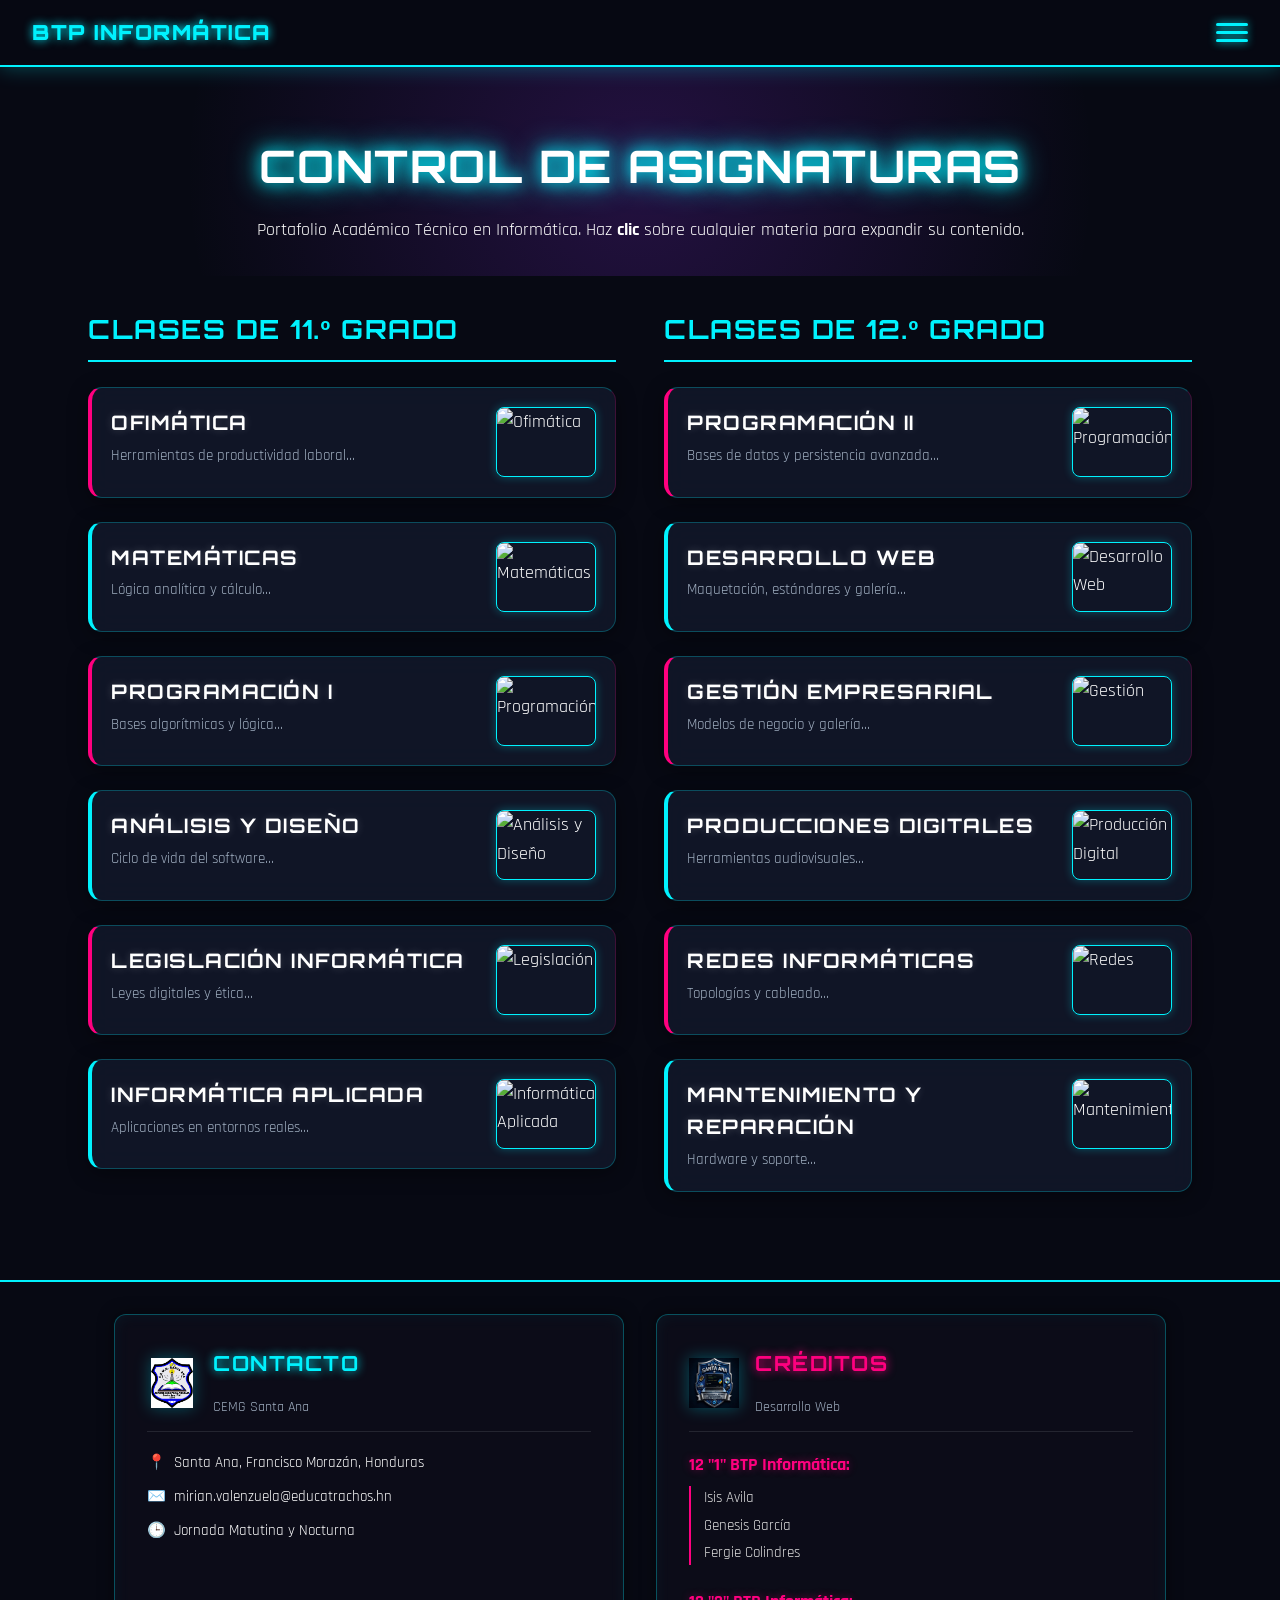
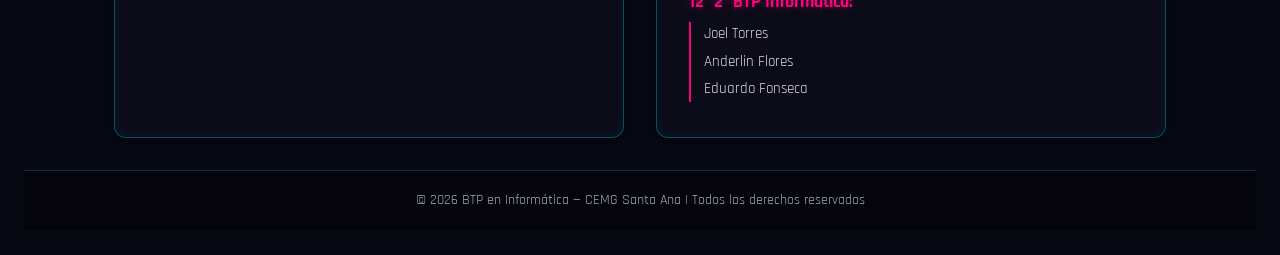
==== commit bb0abf0f: "Add files via upload" ====
--- a/class.html
+++ b/class.html
@@ -4,26 +4,85 @@
     <meta charset="UTF-8">
     <meta name="viewport" content="width=device-width, initial-scale=1.0">
     <title>Control de Asignaturas - BTP Informática</title>
+    
+    <!-- Tipografías de Google Fonts -->
+    <link rel="preconnect" href="https://fonts.googleapis.com">
+    <link rel="preconnect" href="https://fonts.gstatic.com" crossorigin>
+    <link href="https://fonts.googleapis.com/css2?family=Orbitron:wght@500;700;900&family=Rajdhani:wght@500;600;700&display=swap" rel="stylesheet">
+    
     <link rel="stylesheet" href="style.css">
     
     <style>
+        /* Estilos específicos para arreglar la alineación de las tarjetas */
         .tarjeta-materia {
             transition: transform 0.3s ease, box-shadow 0.3s ease;
             cursor: pointer;
-        }
+            background: rgba(18, 24, 43, 0.85);
+            border: 1px solid rgba(0, 242, 254, 0.3);
+            border-radius: 12px;
+            padding: 1.2rem;
+            box-shadow: 0 4px 15px rgba(0, 0, 0, 0.3);
+            margin-bottom: 1.5rem;
+        }
+
         .tarjeta-materia:hover {
-            transform: translateY(-5px) scale(1.01);
-        }
-        summary {
+            transform: translateY(-5px);
+            border-color: var(--primary-neon, #00f2fe);
+            box-shadow: 0 0 20px rgba(0, 242, 254, 0.3);
+        }
+
+        /* Estructura del cabezal de cada materia */
+        .materia-header {
+            display: flex;
+            align-items: flex-start;
+            justify-content: space-between;
+            gap: 15px;
             outline: none;
             list-style: none;
         }
-        summary::-webkit-details-marker {
+
+        .materia-header::-webkit-details-marker {
             display: none;
         }
+
+        .materia-info {
+            text-align: left;
+            flex: 1;
+        }
+
+        .materia-info h3 {
+            margin: 0 0 5px 0;
+            color: #fff;
+            font-size: 1.3rem;
+        }
+
+        .materia-info p {
+            margin: 0;
+            color: var(--text-muted, #a0aec0);
+            font-size: 0.95rem;
+        }
+
+        .materia-img {
+            width: 100px;
+            height: 70px;
+            border-radius: 8px;
+            object-fit: cover;
+            border: 1px solid var(--primary-neon, #00f2fe);
+            flex-shrink: 0;
+        }
+
+        /* Contenedor responsivo en dos columnas */
+        .grid-grados {
+            display: grid;
+            grid-template-columns: repeat(auto-fit, minmax(340px, 1fr));
+            gap: 2rem;
+            align-items: start;
+        }
+
         .galeria-imagenes img {
             transition: transform 0.2s ease;
         }
+        
         .galeria-imagenes img:hover {
             transform: scale(1.05);
         }
@@ -32,24 +91,24 @@
 
 <body>
 
-<!-- NAVEGACIÓN PRINCIPAL -->
-<nav class="navbar">
-  <div class="logo-text">BTP INFORMÁTICA</div>
-  
-  <button class="hamburger" id="hamburgerBtn" aria-label="Abrir menú">
-    <span></span>
-    <span></span>
-    <span></span>
-  </button>
-</nav>
-
-<div class="menu-overlay" id="menuOverlay"></div>
-
-<aside class="nav-menu" id="navMenu">
-  <a href="index.html"> Inicio (Feria Tecnológica)</a>
-  <a href="inicio.html"> Equipos y Laboratorios</a>
-  <a href="class.html" class="active">Clases y Asignaturas</a>
-</aside>
+  <!-- NAVEGACIÓN PRINCIPAL -->
+  <nav class="navbar">
+    <div class="logo-text">BTP INFORMÁTICA</div>
+    
+    <button class="hamburger" id="hamburgerBtn" aria-label="Abrir menú">
+      <span></span>
+      <span></span>
+      <span></span>
+    </button>
+  </nav>
+
+  <div class="menu-overlay" id="menuOverlay"></div>
+
+  <aside class="nav-menu" id="navMenu">
+    <a href="index.html">Inicio (Feria Tecnológica)</a>
+    <a href="inicio.html">Equipos y Laboratorios</a>
+    <a href="class.html" class="active">Clases y Asignaturas</a>
+  </aside>
 
     <!-- Encabezado Principal -->
     <header class="hero-header">
@@ -59,328 +118,319 @@
 
     <!-- Contenedor Principal -->
     <main class="container">
-        <table style="width: 100%; border-collapse: collapse; border: none;">
-            <tr>
-                <!-- COLUMNA IZQUIERDA: 11º GRADO -->
-                <td style="width: 50%; vertical-align: top; padding-right: 15px; border: none;">
-                    <section>
-                        <h2 style="color: var(--primary-neon); border-bottom: 2px solid var(--primary-neon); padding-bottom: 10px; margin-bottom: 25px;">Clases de 11.º Grado</h2>
-                        <div style="display: flex; flex-direction: column; gap: 20px;">
-
-                            <!-- MATERIA 1: OFIMÁTICA -->
-                            <details class="tarjeta-materia">
-                                <summary style="display: flex; align-items: center; gap: 15px; justify-content: space-between;">
-                                    <div style="flex: 2;">
-                                        <h3>Ofimática</h3>
-                                        <p>Herramientas de productividad laboral...</p>
-                                    </div>
-                                    <img src="https://images.unsplash.com/photo-1531403009284-440f080d1e12?w=400" alt="Ofimática" style="width: 100px; height: 70px; border-radius: 6px; object-fit: cover;">
-                                </summary>
-                                <div style="margin-top: 20px; padding-top: 15px; border-top: 1px dashed rgba(255,255,255,0.2);">
-                                    <h4>Información Detallada</h4>
-                                    <p>Gestión técnica de suites de oficina automatizadas. Nos enfocamos en el procesamiento avanzado de texto, diseño de hojas de cálculo complejas con macros y bases de datos estructuradas para resolver problemas del entorno corporativo.</p>
-                                    <h4>Galería del Módulo:</h4>
-                                    <div class="galeria-imagenes" style="display: flex; gap: 10px; flex-wrap: wrap;">
-                                        <img src="https://images.unsplash.com/photo-1460925895917-afdab827c52f?w=300" alt="Hojas de cálculo" style="width: 45%; min-width: 120px; height: 95px; border-radius: 6px; object-fit: cover; border: 1px solid var(--primary-neon);">
-                                        <img src="https://images.unsplash.com/photo-1551288049-bebda4e38f71?w=300" alt="Análisis de datos" style="width: 45%; min-width: 120px; height: 95px; border-radius: 6px; object-fit: cover; border: 1px solid var(--primary-neon);">
-                                    </div>
-                                </div>
-                            </details>
-
-                            <!-- MATERIA 2: MATEMÁTICAS -->
-                            <details class="tarjeta-materia">
-                                <summary style="display: flex; align-items: center; gap: 15px; justify-content: space-between;">
-                                    <div style="flex: 2;">
-                                        <h3>Matemáticas</h3>
-                                        <p>Lógica analítica y cálculo...</p>
-                                    </div>
-                                    <img src="https://images.unsplash.com/photo-1635070041078-e363dbe005cb?w=400" alt="Matemáticas" style="width: 100px; height: 70px; border-radius: 6px; object-fit: cover;">
-                                </summary>
-                                <div style="margin-top: 20px; padding-top: 15px; border-top: 1px dashed rgba(255,255,255,0.2);">
-                                    <h4>Información Detallada</h4>
-                                    <p>Desarrollo del pensamiento lógico-matemático aplicado a la informática. Estudiamos álgebra lineal, funciones polinómicas, trigonometría y matrices matemáticas esenciales para estructurar algoritmos eficientes en el desarrollo de software.</p>
-                                    <h4>Galería del Módulo:</h4>
-                                    <div class="galeria-imagenes" style="display: flex; gap: 10px; flex-wrap: wrap;">
-                                        <img src="https://images.unsplash.com/photo-1509228468518-180dd4864904?w=300" alt="Fórmulas y pizarra" style="width: 45%; min-width: 120px; height: 95px; border-radius: 6px; object-fit: cover; border: 1px solid var(--primary-neon);">
-                                        <img src="https://images.unsplash.com/photo-1518133680790-3985ece5668b?w=300" alt="Geometría" style="width: 45%; min-width: 120px; height: 95px; border-radius: 6px; object-fit: cover; border: 1px solid var(--primary-neon);">
-                                    </div>
-                                </div>
-                            </details>
-
-                            <!-- MATERIA 3: PROGRAMACIÓN I -->
-                            <details class="tarjeta-materia">
-                                <summary style="display: flex; align-items: center; gap: 15px; justify-content: space-between;">
-                                    <div style="flex: 2;">
-                                        <h3>Programación</h3>
-                                        <p>Bases algorítmicas y lógica...</p>
-                                    </div>
-                                    <img src="https://images.unsplash.com/photo-1515879218367-8466d910aaa4?w=400" alt="Programación" style="width: 100px; height: 70px; border-radius: 6px; object-fit: cover;">
-                                </summary>
-                                <div style="margin-top: 20px; padding-top: 15px; border-top: 1px dashed rgba(255,255,255,0.2);">
-                                    <h4>Información Detallada</h4>
-                                    <p>Introducción al diseño algorítmico y pseudocódigo. Aprendemos las bases de la programación estructurada usando estructuras de control secuenciales, condicionales (`if-else`) y ciclos repetitivos (`for`, `while`) para solucionar problemas informáticos.</p>
-                                    <h4>Galería del Módulo:</h4>
-                                    <div class="galeria-imagenes" style="display: flex; gap: 10px; flex-wrap: wrap;">
-                                        <img src="https://images.unsplash.com/photo-1542831371-29b0f74f9713?w=300" alt="Código estructurado" style="width: 45%; min-width: 120px; height: 95px; border-radius: 6px; object-fit: cover; border: 1px solid var(--primary-neon);">
-                                        <img src="https://images.unsplash.com/photo-1607799279861-4dd421887fb3?w=300" alt="Consola de depuración" style="width: 45%; min-width: 120px; height: 95px; border-radius: 6px; object-fit: cover; border: 1px solid var(--primary-neon);">
-                                    </div>
-                                </div>
-                            </details>
-
-                            <!-- MATERIA 4: ANÁLISIS Y DISEÑO -->
-                            <details class="tarjeta-materia">
-                                <summary style="display: flex; align-items: center; gap: 15px; justify-content: space-between;">
-                                    <div style="flex: 2;">
-                                        <h3>Análisis y Diseño</h3>
-                                        <p>Ciclo de vida del software...</p>
-                                    </div>
-                                    <img src="https://images.unsplash.com/photo-1507238691740-187a5b1d37b8?w=400" alt="Análisis y Diseño" style="width: 100px; height: 70px; border-radius: 6px; object-fit: cover;">
-                                </summary>
-                                <div style="margin-top: 20px; padding-top: 15px; border-top: 1px dashed rgba(255,255,255,0.2);">
-                                    <h4>Información Detallada</h4>
-                                    <p>Estudio sistemático de las etapas del software. Comprendemos la recolección de requisitos del cliente, diagramación con UML (casos de uso, clases) y la planificación estructurada del ciclo de vida de un sistema computacional.</p>
-                                    <h4>Galería del Módulo:</h4>
-                                    <div class="galeria-imagenes" style="display: flex; gap: 10px; flex-wrap: wrap;">
-                                        <img src="https://images.unsplash.com/photo-1531403009284-440f080d1e12?w=300" alt="Planificación UX UI" style="width: 45%; min-width: 120px; height: 95px; border-radius: 6px; object-fit: cover; border: 1px solid var(--primary-neon);">
-                                        <img src="https://images.unsplash.com/photo-1454165804606-c3d57bc86b40?w=300" alt="Diagramas de flujo" style="width: 45%; min-width: 120px; height: 95px; border-radius: 6px; object-fit: cover; border: 1px solid var(--primary-neon);">
-                                    </div>
-                                </div>
-                            </details>
-
-                            <!-- MATERIA 5: LEGISLACIÓN -->
-                            <details class="tarjeta-materia">
-                                <summary style="display: flex; align-items: center; gap: 15px; justify-content: space-between;">
-                                    <div style="flex: 2;">
-                                        <h3>Legislación Informática</h3>
-                                        <p>Leyes digitales y ética...</p>
-                                    </div>
-                                    <img src="https://images.unsplash.com/photo-1589829545856-d10d557cf95f?w=400" alt="Legislación" style="width: 100px; height: 70px; border-radius: 6px; object-fit: cover;">
-                                </summary>
-                                <div style="margin-top: 20px; padding-top: 15px; border-top: 1px dashed rgba(255,255,255,0.2);">
-                                    <h4>Información Detallada</h4>
-                                    <p>Marco legal regulador de las Tecnologías de la Información y Comunicación. Análisis de leyes sobre propiedad intelectual, derechos de autor en el software, delitos cibernéticos, protección de datos personales y contratos digitales comerciales.</p>
-                                    <h4>Galería del Módulo:</h4>
-                                    <div class="galeria-imagenes" style="display: flex; gap: 10px; flex-wrap: wrap;">
-                                        <img src="https://images.unsplash.com/photo-1450133064473-71024230f91b?w=300" alt="Documentación legal" style="width: 45%; min-width: 120px; height: 95px; border-radius: 6px; object-fit: cover; border: 1px solid var(--primary-neon);">
-                                        <img src="https://images.unsplash.com/photo-1505664194779-8beaceb93744?w=300" alt="Derecho informático" style="width: 45%; min-width: 120px; height: 95px; border-radius: 6px; object-fit: cover; border: 1px solid var(--primary-neon);">
-                                    </div>
-                                </div>
-                            </details>
-
-                            <!-- MATERIA 6: INFORMÁTICA APLICADA -->
-                            <details class="tarjeta-materia">
-                                <summary style="display: flex; align-items: center; gap: 15px; justify-content: space-between;">
-                                    <div style="flex: 2;">
-                                        <h3>Informática Aplicada</h3>
-                                        <p>Aplicaciones en entornos reales...</p>
-                                    </div>
-                                    <img src="https://images.unsplash.com/photo-1451187580459-43490279c0fa?w=400" alt="Informática Aplicada" style="width: 100px; height: 70px; border-radius: 6px; object-fit: cover;">
-                                </summary>
-                                <div style="margin-top: 20px; padding-top: 15px; border-top: 1px dashed rgba(255,255,255,0.2);">
-                                    <h4>Información Detallada</h4>
-                                    <p>Integración práctica de sistemas tecnológicos en diversas áreas comerciales. Aprendemos a utilizar software especializado para control logístico, gestión contable automatizada e implementación de utilitarios avanzados para optimizar flujos de trabajo.</p>
-                                    <h4>Galería del Módulo:</h4>
-                                    <div class="galeria-imagenes" style="display: flex; gap: 10px; flex-wrap: wrap;">
-                                        <img src="https://images.unsplash.com/photo-1516321318423-f06f85e504b3?w=300" alt="Uso de software empresarial" style="width: 45%; min-width: 120px; height: 95px; border-radius: 6px; object-fit: cover; border: 1px solid var(--primary-neon);">
-                                        <img src="https://images.unsplash.com/photo-1551434678-e076c223a692?w=300" alt="Entorno tecnológico corporativo" style="width: 45%; min-width: 120px; height: 95px; border-radius: 6px; object-fit: cover; border: 1px solid var(--primary-neon);">
-                                    </div>
-                                </div>
-                            </details>
-
-                        </div>
-                    </section>
-                </td>
-
-                <!-- COLUMNA DERECHA: 12º GRADO -->
-                <td style="width: 50%; vertical-align: top; padding-left: 15px; border: none;">
-                    <section>
-                        <h2 style="color: var(--primary-neon); border-bottom: 2px solid var(--primary-neon); padding-bottom: 10px; margin-bottom: 25px;">Clases de 12.º Grado</h2>
-                        <div style="display: flex; flex-direction: column; gap: 20px;">
-
-                            <!-- MATERIA 1: PROGRAMACIÓN II -->
-                            <details class="tarjeta-materia">
-                                <summary style="display: flex; align-items: center; gap: 15px; justify-content: space-between;">
-                                    <div style="flex: 2;">
-                                        <h3>Programación II</h3>
-                                        <p>Bases de datos y persistencia avanzada...</p>
-                                    </div>
-                                    <img src="https://images.unsplash.com/photo-1515879218367-8466d910aaa4?w=400" alt="Programación" style="width: 100px; height: 70px; border-radius: 6px; object-fit: cover;">
-                                </summary>
-                                <div style="margin-top: 20px; padding-top: 15px; border-top: 1px dashed rgba(255,255,255,0.2);">
-                                    <h4>Información Detallada</h4>
-                                    <p>En esta asignatura se profundiza en la resolución de problemas lógicos mediante lenguajes estructurados y orientados a objetos. Desarrollamos aplicaciones de escritorio que gestionan sistemas relacionales de bases de datos, condicionales avanzados y matrices complejas.</p>
-                                    <h4>Galería del Módulo:</h4>
-                                    <div class="galeria-imagenes" style="display: flex; gap: 10px; flex-wrap: wrap;">
-                                        <img src="https://images.unsplash.com/photo-1542831371-29b0f74f9713?w=300" alt="Código limpio" style="width: 45%; min-width: 120px; height: 95px; border-radius: 6px; object-fit: cover; border: 1px solid var(--primary-neon);">
-                                        <img src="https://images.unsplash.com/photo-1607799279861-4dd421887fb3?w=300" alt="Consola de desarrollo" style="width: 45%; min-width: 120px; height: 95px; border-radius: 6px; object-fit: cover; border: 1px solid var(--primary-neon);">
-                                    </div>
-                                </div>
-                            </details>
-
-                            <!-- MATERIA 2: DESARROLLO WEB -->
-                            <details class="tarjeta-materia">
-                                <summary style="display: flex; align-items: center; gap: 15px; justify-content: space-between;">
-                                    <div style="flex: 2;">
-                                        <h3>Desarrollo Web</h3>
-                                        <p>Maquetación, estándares y galería...</p>
-                                    </div>
-                                    <img src="https://images.unsplash.com/photo-1507238691740-187a5b1d37b8?w=400" alt="Desarrollo Web" style="width: 100px; height: 70px; border-radius: 6px; object-fit: cover;">
-                                </summary>
-                                <div style="margin-top: 20px; padding-top: 15px; border-top: 1px dashed rgba(255,255,255,0.2);">
-                                    <h4>Información Detallada</h4>
-                                    <p>Construcción avanzada de aplicaciones y páginas web basadas en estándares modernos. Aprendemos la semántica correcta en HTML puro estructural, técnicas avanzadas de posicionamiento responsivo a través de CSS y comunicación interactiva del lado del cliente.</p>
-                                    <h4>Galería del Módulo:</h4>
-                                    <div class="galeria-imagenes" style="display: flex; gap: 10px; flex-wrap: wrap;">
-                                        <img src="https://images.unsplash.com/photo-1531403009284-440f080d1e12?w=300" alt="Diseño de interfaz UI" style="width: 45%; min-width: 120px; height: 95px; border-radius: 6px; object-fit: cover; border: 1px solid var(--primary-neon);">
-                                        <img src="https://images.unsplash.com/photo-1498050108023-c5249f4df085?w=300" alt="Programador web trabajando" style="width: 45%; min-width: 120px; height: 95px; border-radius: 6px; object-fit: cover; border: 1px solid var(--primary-neon);">
-                                    </div>
-                                </div>
-                            </details>
-
-                            <!-- MATERIA 3: GESTIÓN EMPRESARIAL -->
-                            <details class="tarjeta-materia">
-                                <summary style="display: flex; align-items: center; gap: 15px; justify-content: space-between;">
-                                    <div style="flex: 2;">
-                                        <h3>Gestión Empresarial</h3>
-                                        <p>Modelos de negocio y galería...</p>
-                                    </div>
-                                    <img src="https://images.unsplash.com/photo-1460925895917-afdab827c52f?w=400" alt="Gestión" style="width: 100px; height: 70px; border-radius: 6px; object-fit: cover;">
-                                </summary>
-                                <div style="margin-top: 20px; padding-top: 15px; border-top: 1px dashed rgba(255,255,255,0.2);">
-                                    <h4>Información Detallada</h4>
-                                    <p>Integración estratégica de tecnologías de información en las organizaciones. Estudio de metodologías de trabajo ágiles (Scrum), control presupuestario básico, viabilidad financiera y diseño técnico de modelos de negocio tecnológicos.</p>
-                                    <h4>Galería del Módulo:</h4>
-                                    <div class="galeria-imagenes" style="display: flex; gap: 10px; flex-wrap: wrap;">
-                                        <img src="https://images.unsplash.com/photo-1522071820081-009f0129c71c?w=300" alt="Reunión de equipo" style="width: 45%; min-width: 120px; height: 95px; border-radius: 6px; object-fit: cover; border: 1px solid var(--primary-neon);">
-                                        <img src="https://images.unsplash.com/photo-1454165804606-c3d57bc86b40?w=300" alt="Estrategia digital" style="width: 45%; min-width: 120px; height: 95px; border-radius: 6px; object-fit: cover; border: 1px solid var(--primary-neon);">
-                                    </div>
-                                </div>
-                            </details>
-
-                            <!-- MATERIA 4: PRODUCCIONES DIGITALES -->
-                            <details class="tarjeta-materia">
-                                <summary style="display: flex; align-items: center; gap: 15px; justify-content: space-between;">
-                                    <div style="flex: 2;">
-                                        <h3>Producciones Digitales</h3>
-                                        <p>Herramientas audiovisuales y galería...</p>
-                                    </div>
-                                    <img src="https://images.unsplash.com/photo-1618005182384-a83a8bd57fbe?w=400" alt="Producción Digital" style="width: 100px; height: 70px; border-radius: 6px; object-fit: cover;">
-                                </summary>
-                                <div style="margin-top: 20px; padding-top: 15px; border-top: 1px dashed rgba(255,255,255,0.2);">
-                                    <h4>Información Detallada</h4>
-                                    <p>Diseño y maquetación avanzada de proyectos multimedia. Trabajamos con interfaces gráficas vectoriales, manipulación digital de imágenes fijas, y la edición, composición y renderización de video interactivo para web y redes.</p>
-                                    <h4>Galería del Módulo:</h4>
-                                    <div class="galeria-imagenes" style="display: flex; gap: 10px; flex-wrap: wrap;">
-                                        <img src="https://images.unsplash.com/photo-1551269901-5c5e14c25df7?w=300" alt="Edición de video" style="width: 45%; min-width: 120px; height: 95px; border-radius: 6px; object-fit: cover; border: 1px solid var(--primary-neon);">
-                                        <img src="https://images.unsplash.com/photo-1581291518857-4e27b48ff24e?w=300" alt="Diseño digital tableta" style="width: 45%; min-width: 120px; height: 95px; border-radius: 6px; object-fit: cover; border: 1px solid var(--primary-neon);">
-                                    </div>
-                                </div>
-                            </details>
-
-                            <!-- MATERIA 5: REDES INFORMÁTICAS -->
-                            <details class="tarjeta-materia">
-                                <summary style="display: flex; align-items: center; gap: 15px; justify-content: space-between;">
-                                    <div style="flex: 2;">
-                                        <h3>Redes Informáticas</h3>
-                                        <p>Topologías, cableado estructurado...</p>
-                                    </div>
-                                    <img src="https://images.unsplash.com/photo-1544197150-b99a580bb7a8?w=400" alt="Redes" style="width: 100px; height: 70px; border-radius: 6px; object-fit: cover;">
-                                </summary>
-                                <div style="margin-top: 20px; padding-top: 15px; border-top: 1px dashed rgba(255,255,255,0.2);">
-                                    <h4>Información Detallada</h4>
-                                    <p>Estudio estructural sobre la interconexión de sistemas. Aprendemos la configuración física de redes LAN/WAN, esquemas de direccionamiento IP (IPv4), mapeo de subredes, configuración de enrutadores y las técnicas esenciales del cableado estructurado.</p>
-                                    <h4>Galería del Módulo:</h4>
-                                    <div class="galeria-imagenes" style="display: flex; gap: 10px; flex-wrap: wrap;">
-                                        <img src="https://images.unsplash.com/photo-1558494949-ef010cbdcc31?w=300" alt="Rack de servidores" style="width: 45%; min-width: 120px; height: 95px; border-radius: 6px; object-fit: cover; border: 1px solid var(--primary-neon);">
-                                        <img src="https://images.unsplash.com/photo-1597733336794-12d05021d510?w=300" alt="Conectores e infraestructura" style="width: 45%; min-width: 120px; height: 95px; border-radius: 6px; object-fit: cover; border: 1px solid var(--primary-neon);">
-                                    </div>
-                                </div>
-                            </details>
-
-                            <!-- MATERIA 6: MANTENIMIENTO Y REPARACIÓN -->
-                            <details class="tarjeta-materia">
-                                <summary style="display: flex; align-items: center; gap: 15px; justify-content: space-between;">
-                                    <div style="flex: 2;">
-                                        <h3>Mantenimiento y Reparación</h3>
-                                        <p>Arquitectura de hardware y soporte...</p>
-                                    </div>
-                                    <img src="https://images.unsplash.com/photo-1588508065123-287b28e013da?w=400" alt="Mantenimiento" style="width: 100px; height: 70px; border-radius: 6px; object-fit: cover;">
-                                </summary>
-                                <div style="margin-top: 20px; padding-top: 15px; border-top: 1px dashed rgba(255,255,255,0.2);">
-                                    <h4>Información Detallada</h4>
-                                    <p>Diagnóstico preventivo y correctivo de componentes físicos e lógicos. Ensamblaje de equipos computacionales, formateo, instalación de sistemas operativos, controladores y resolución de fallas de hardware.</p>
-                                    <h4>Galería del Módulo:</h4>
-                                    <div class="galeria-imagenes" style="display: flex; gap: 10px; flex-wrap: wrap;">
-                                        <img src="https://images.unsplash.com/photo-1591799264318-7e6ef8ddb7ea?w=300" alt="Procesador y tarjeta madre" style="width: 45%; min-width: 120px; height: 95px; border-radius: 6px; object-fit: cover; border: 1px solid var(--primary-neon);">
-                                        <img src="https://images.unsplash.com/photo-1563770660941-20978e870e26?w=300" alt="Herramientas de reparación" style="width: 45%; min-width: 120px; height: 95px; border-radius: 6px; object-fit: cover; border: 1px solid var(--primary-neon);">
-                                    </div>
-                                </div>
-                            </details>
-
-                        </div>
-                    </section>
-                </td>
-            </tr>
-        </table>
+        <div class="grid-grados">
+            
+            <!-- COLUMNA IZQUIERDA: 11º GRADO -->
+            <section>
+                <h2 style="color: var(--primary-neon); border-bottom: 2px solid var(--primary-neon); padding-bottom: 10px; margin-bottom: 25px;">Clases de 11.º Grado</h2>
+
+                <!-- MATERIA 1: OFIMÁTICA -->
+                <details class="tarjeta-materia">
+                    <summary class="materia-header">
+                        <div class="materia-info">
+                            <h3>Ofimática</h3>
+                            <p>Herramientas de productividad laboral...</p>
+                        </div>
+                        <img src="https://images.unsplash.com/photo-1531403009284-440f080d1e12?w=400" alt="Ofimática" class="materia-img">
+                    </summary>
+                    <div style="margin-top: 20px; padding-top: 15px; border-top: 1px dashed rgba(255,255,255,0.2);">
+                        <h4>Información Detallada</h4>
+                        <p>Gestión técnica de suites de oficina automatizadas. Nos enfocamos en el procesamiento avanzado de texto, diseño de hojas de cálculo complejas con macros y bases de datos estructuradas para resolver problemas del entorno corporativo.</p>
+                        <h4 style="margin-top: 10px;">Galería del Módulo:</h4>
+                        <div class="galeria-imagenes" style="display: flex; gap: 10px; flex-wrap: wrap;">
+                            <img src="https://images.unsplash.com/photo-1460925895917-afdab827c52f?w=300" alt="Hojas de cálculo" style="width: 45%; min-width: 120px; height: 95px; border-radius: 6px; object-fit: cover; border: 1px solid var(--primary-neon);">
+                            <img src="https://images.unsplash.com/photo-1551288049-bebda4e38f71?w=300" alt="Análisis de datos" style="width: 45%; min-width: 120px; height: 95px; border-radius: 6px; object-fit: cover; border: 1px solid var(--primary-neon);">
+                        </div>
+                    </div>
+                </details>
+
+                <!-- MATERIA 2: MATEMÁTICAS -->
+                <details class="tarjeta-materia">
+                    <summary class="materia-header">
+                        <div class="materia-info">
+                            <h3>Matemáticas</h3>
+                            <p>Lógica analítica y cálculo...</p>
+                        </div>
+                        <img src="https://images.unsplash.com/photo-1635070041078-e363dbe005cb?w=400" alt="Matemáticas" class="materia-img">
+                    </summary>
+                    <div style="margin-top: 20px; padding-top: 15px; border-top: 1px dashed rgba(255,255,255,0.2);">
+                        <h4>Información Detallada</h4>
+                        <p>Desarrollo del pensamiento lógico-matemático aplicado a la informática. Estudiamos álgebra lineal, funciones polinómicas, trigonometría y matrices matemáticas esenciales para estructurar algoritmos eficientes en el desarrollo de software.</p>
+                        <h4 style="margin-top: 10px;">Galería del Módulo:</h4>
+                        <div class="galeria-imagenes" style="display: flex; gap: 10px; flex-wrap: wrap;">
+                            <img src="https://images.unsplash.com/photo-1509228468518-180dd4864904?w=300" alt="Fórmulas y pizarra" style="width: 45%; min-width: 120px; height: 95px; border-radius: 6px; object-fit: cover; border: 1px solid var(--primary-neon);">
+                            <img src="https://images.unsplash.com/photo-1518133680790-3985ece5668b?w=300" alt="Geometría" style="width: 45%; min-width: 120px; height: 95px; border-radius: 6px; object-fit: cover; border: 1px solid var(--primary-neon);">
+                        </div>
+                    </div>
+                </details>
+
+                <!-- MATERIA 3: PROGRAMACIÓN I -->
+                <details class="tarjeta-materia">
+                    <summary class="materia-header">
+                        <div class="materia-info">
+                            <h3>Programación I</h3>
+                            <p>Bases algorítmicas y lógica...</p>
+                        </div>
+                        <img src="https://images.unsplash.com/photo-1515879218367-8466d910aaa4?w=400" alt="Programación" class="materia-img">
+                    </summary>
+                    <div style="margin-top: 20px; padding-top: 15px; border-top: 1px dashed rgba(255,255,255,0.2);">
+                        <h4>Información Detallada</h4>
+                        <p>Introducción al diseño algorítmico y pseudocódigo. Aprendemos las bases de la programación estructurada usando estructuras de control secuenciales, condicionales (`if-else`) y ciclos repetitivos (`for`, `while`) para solucionar problemas informáticos.</p>
+                        <h4 style="margin-top: 10px;">Galería del Módulo:</h4>
+                        <div class="galeria-imagenes" style="display: flex; gap: 10px; flex-wrap: wrap;">
+                            <img src="https://images.unsplash.com/photo-1542831371-29b0f74f9713?w=300" alt="Código estructurado" style="width: 45%; min-width: 120px; height: 95px; border-radius: 6px; object-fit: cover; border: 1px solid var(--primary-neon);">
+                            <img src="https://images.unsplash.com/photo-1607799279861-4dd421887fb3?w=300" alt="Consola de depuración" style="width: 45%; min-width: 120px; height: 95px; border-radius: 6px; object-fit: cover; border: 1px solid var(--primary-neon);">
+                        </div>
+                    </div>
+                </details>
+
+                <!-- MATERIA 4: ANÁLISIS Y DISEÑO -->
+                <details class="tarjeta-materia">
+                    <summary class="materia-header">
+                        <div class="materia-info">
+                            <h3>Análisis y Diseño</h3>
+                            <p>Ciclo de vida del software...</p>
+                        </div>
+                        <img src="https://images.unsplash.com/photo-1507238691740-187a5b1d37b8?w=400" alt="Análisis y Diseño" class="materia-img">
+                    </summary>
+                    <div style="margin-top: 20px; padding-top: 15px; border-top: 1px dashed rgba(255,255,255,0.2);">
+                        <h4>Información Detallada</h4>
+                        <p>Estudio sistemático de las etapas del software. Comprendemos la recolección de requisitos del cliente, diagramación con UML (casos de uso, clases) y la planificación estructurada del ciclo de vida de un sistema computacional.</p>
+                        <h4 style="margin-top: 10px;">Galería del Módulo:</h4>
+                        <div class="galeria-imagenes" style="display: flex; gap: 10px; flex-wrap: wrap;">
+                            <img src="https://images.unsplash.com/photo-1531403009284-440f080d1e12?w=300" alt="Planificación UX UI" style="width: 45%; min-width: 120px; height: 95px; border-radius: 6px; object-fit: cover; border: 1px solid var(--primary-neon);">
+                            <img src="https://images.unsplash.com/photo-1454165804606-c3d57bc86b40?w=300" alt="Diagramas de flujo" style="width: 45%; min-width: 120px; height: 95px; border-radius: 6px; object-fit: cover; border: 1px solid var(--primary-neon);">
+                        </div>
+                    </div>
+                </details>
+
+                <!-- MATERIA 5: LEGISLACIÓN -->
+                <details class="tarjeta-materia">
+                    <summary class="materia-header">
+                        <div class="materia-info">
+                            <h3>Legislación Informática</h3>
+                            <p>Leyes digitales y ética...</p>
+                        </div>
+                        <img src="https://images.unsplash.com/photo-1589829545856-d10d557cf95f?w=400" alt="Legislación" class="materia-img">
+                    </summary>
+                    <div style="margin-top: 20px; padding-top: 15px; border-top: 1px dashed rgba(255,255,255,0.2);">
+                        <h4>Información Detallada</h4>
+                        <p>Marco legal regulador de las Tecnologías de la Información y Comunicación. Análisis de leyes sobre propiedad intelectual, derechos de autor en el software, delitos cibernéticos, protección de datos personales y contratos digitales comerciales.</p>
+                        <h4 style="margin-top: 10px;">Galería del Módulo:</h4>
+                        <div class="galeria-imagenes" style="display: flex; gap: 10px; flex-wrap: wrap;">
+                            <img src="https://images.unsplash.com/photo-1450133064473-71024230f91b?w=300" alt="Documentación legal" style="width: 45%; min-width: 120px; height: 95px; border-radius: 6px; object-fit: cover; border: 1px solid var(--primary-neon);">
+                            <img src="https://images.unsplash.com/photo-1505664194779-8beaceb93744?w=300" alt="Derecho informático" style="width: 45%; min-width: 120px; height: 95px; border-radius: 6px; object-fit: cover; border: 1px solid var(--primary-neon);">
+                        </div>
+                    </div>
+                </details>
+
+                <!-- MATERIA 6: INFORMÁTICA APLICADA -->
+                <details class="tarjeta-materia">
+                    <summary class="materia-header">
+                        <div class="materia-info">
+                            <h3>Informática Aplicada</h3>
+                            <p>Aplicaciones en entornos reales...</p>
+                        </div>
+                        <img src="https://images.unsplash.com/photo-1451187580459-43490279c0fa?w=400" alt="Informática Aplicada" class="materia-img">
+                    </summary>
+                    <div style="margin-top: 20px; padding-top: 15px; border-top: 1px dashed rgba(255,255,255,0.2);">
+                        <h4>Información Detallada</h4>
+                        <p>Integración práctica de sistemas tecnológicos en diversas áreas comerciales. Aprendemos a utilizar software especializado para control logístico, gestión contable automatizada e implementación de utilitarios avanzados para optimizar flujos de trabajo.</p>
+                        <h4 style="margin-top: 10px;">Galería del Módulo:</h4>
+                        <div class="galeria-imagenes" style="display: flex; gap: 10px; flex-wrap: wrap;">
+                            <img src="https://images.unsplash.com/photo-1516321318423-f06f85e504b3?w=300" alt="Uso de software empresarial" style="width: 45%; min-width: 120px; height: 95px; border-radius: 6px; object-fit: cover; border: 1px solid var(--primary-neon);">
+                            <img src="https://images.unsplash.com/photo-1551434678-e076c223a692?w=300" alt="Entorno tecnológico corporativo" style="width: 45%; min-width: 120px; height: 95px; border-radius: 6px; object-fit: cover; border: 1px solid var(--primary-neon);">
+                        </div>
+                    </div>
+                </details>
+            </section>
+
+            <!-- COLUMNA DERECHA: 12º GRADO -->
+            <section>
+                <h2 style="color: var(--primary-neon); border-bottom: 2px solid var(--primary-neon); padding-bottom: 10px; margin-bottom: 25px;">Clases de 12.º Grado</h2>
+
+                <!-- MATERIA 1: PROGRAMACIÓN II -->
+                <details class="tarjeta-materia">
+                    <summary class="materia-header">
+                        <div class="materia-info">
+                            <h3>Programación II</h3>
+                            <p>Bases de datos y persistencia avanzada...</p>
+                        </div>
+                        <img src="https://images.unsplash.com/photo-1515879218367-8466d910aaa4?w=400" alt="Programación" class="materia-img">
+                    </summary>
+                    <div style="margin-top: 20px; padding-top: 15px; border-top: 1px dashed rgba(255,255,255,0.2);">
+                        <h4>Información Detallada</h4>
+                        <p>En esta asignatura se profundiza en la resolución de problemas lógicos mediante lenguajes estructurados y orientados a objetos. Desarrollamos aplicaciones de escritorio que gestionan sistemas relacionales de bases de datos, condicionales avanzados y matrices complejas.</p>
+                        <h4 style="margin-top: 10px;">Galería del Módulo:</h4>
+                        <div class="galeria-imagenes" style="display: flex; gap: 10px; flex-wrap: wrap;">
+                            <img src="https://images.unsplash.com/photo-1542831371-29b0f74f9713?w=300" alt="Código limpio" style="width: 45%; min-width: 120px; height: 95px; border-radius: 6px; object-fit: cover; border: 1px solid var(--primary-neon);">
+                            <img src="https://images.unsplash.com/photo-1607799279861-4dd421887fb3?w=300" alt="Consola de desarrollo" style="width: 45%; min-width: 120px; height: 95px; border-radius: 6px; object-fit: cover; border: 1px solid var(--primary-neon);">
+                        </div>
+                    </div>
+                </details>
+
+                <!-- MATERIA 2: DESARROLLO WEB -->
+                <details class="tarjeta-materia">
+                    <summary class="materia-header">
+                        <div class="materia-info">
+                            <h3>Desarrollo Web</h3>
+                            <p>Maquetación, estándares y galería...</p>
+                        </div>
+                        <img src="https://images.unsplash.com/photo-1507238691740-187a5b1d37b8?w=400" alt="Desarrollo Web" class="materia-img">
+                    </summary>
+                    <div style="margin-top: 20px; padding-top: 15px; border-top: 1px dashed rgba(255,255,255,0.2);">
+                        <h4>Información Detallada</h4>
+                        <p>Construcción avanzada de aplicaciones y páginas web basadas en estándares modernos. Aprendemos la semántica correcta en HTML puro estructural, técnicas avanzadas de posicionamiento responsivo a través de CSS y comunicación interactiva del lado del cliente.</p>
+                        <h4 style="margin-top: 10px;">Galería del Módulo:</h4>
+                        <div class="galeria-imagenes" style="display: flex; gap: 10px; flex-wrap: wrap;">
+                            <img src="https://images.unsplash.com/photo-1531403009284-440f080d1e12?w=300" alt="Diseño de interfaz UI" style="width: 45%; min-width: 120px; height: 95px; border-radius: 6px; object-fit: cover; border: 1px solid var(--primary-neon);">
+                            <img src="https://images.unsplash.com/photo-1498050108023-c5249f4df085?w=300" alt="Programador web trabajando" style="width: 45%; min-width: 120px; height: 95px; border-radius: 6px; object-fit: cover; border: 1px solid var(--primary-neon);">
+                        </div>
+                    </div>
+                </details>
+
+                <!-- MATERIA 3: GESTIÓN EMPRESARIAL -->
+                <details class="tarjeta-materia">
+                    <summary class="materia-header">
+                        <div class="materia-info">
+                            <h3>Gestión Empresarial</h3>
+                            <p>Modelos de negocio y galería...</p>
+                        </div>
+                        <img src="https://images.unsplash.com/photo-1460925895917-afdab827c52f?w=400" alt="Gestión" class="materia-img">
+                    </summary>
+                    <div style="margin-top: 20px; padding-top: 15px; border-top: 1px dashed rgba(255,255,255,0.2);">
+                        <h4>Información Detallada</h4>
+                        <p>Integración estratégica de tecnologías de información en las organizaciones. Estudio de metodologías de trabajo ágiles (Scrum), control presupuestario básico, viabilidad financiera y diseño técnico de modelos de negocio tecnológicos.</p>
+                        <h4 style="margin-top: 10px;">Galería del Módulo:</h4>
+                        <div class="galeria-imagenes" style="display: flex; gap: 10px; flex-wrap: wrap;">
+                            <img src="https://images.unsplash.com/photo-1522071820081-009f0129c71c?w=300" alt="Reunión de equipo" style="width: 45%; min-width: 120px; height: 95px; border-radius: 6px; object-fit: cover; border: 1px solid var(--primary-neon);">
+                            <img src="https://images.unsplash.com/photo-1454165804606-c3d57bc86b40?w=300" alt="Estrategia digital" style="width: 45%; min-width: 120px; height: 95px; border-radius: 6px; object-fit: cover; border: 1px solid var(--primary-neon);">
+                        </div>
+                    </div>
+                </details>
+
+                <!-- MATERIA 4: PRODUCCIONES DIGITALES -->
+                <details class="tarjeta-materia">
+                    <summary class="materia-header">
+                        <div class="materia-info">
+                            <h3>Producciones Digitales</h3>
+                            <p>Herramientas audiovisuales...</p>
+                        </div>
+                        <img src="https://images.unsplash.com/photo-1618005182384-a83a8bd57fbe?w=400" alt="Producción Digital" class="materia-img">
+                    </summary>
+                    <div style="margin-top: 20px; padding-top: 15px; border-top: 1px dashed rgba(255,255,255,0.2);">
+                        <h4>Información Detallada</h4>
+                        <p>Diseño y maquetación avanzada de proyectos multimedia. Trabajamos con interfaces gráficas vectoriales, manipulación digital de imágenes fijas, y la edición, composición y renderización de video interactivo para web y redes.</p>
+                        <h4 style="margin-top: 10px;">Galería del Módulo:</h4>
+                        <div class="galeria-imagenes" style="display: flex; gap: 10px; flex-wrap: wrap;">
+                            <img src="https://images.unsplash.com/photo-1551269901-5c5e14c25df7?w=300" alt="Edición de video" style="width: 45%; min-width: 120px; height: 95px; border-radius: 6px; object-fit: cover; border: 1px solid var(--primary-neon);">
+                            <img src="https://images.unsplash.com/photo-1581291518857-4e27b48ff24e?w=300" alt="Diseño digital tableta" style="width: 45%; min-width: 120px; height: 95px; border-radius: 6px; object-fit: cover; border: 1px solid var(--primary-neon);">
+                        </div>
+                    </div>
+                </details>
+
+                <!-- MATERIA 5: REDES INFORMÁTICAS -->
+                <details class="tarjeta-materia">
+                    <summary class="materia-header">
+                        <div class="materia-info">
+                            <h3>Redes Informáticas</h3>
+                            <p>Topologías y cableado...</p>
+                        </div>
+                        <img src="https://images.unsplash.com/photo-1544197150-b99a580bb7a8?w=400" alt="Redes" class="materia-img">
+                    </summary>
+                    <div style="margin-top: 20px; padding-top: 15px; border-top: 1px dashed rgba(255,255,255,0.2);">
+                        <h4>Información Detallada</h4>
+                        <p>Estudio estructural sobre la interconexión de sistemas. Aprendemos la configuración física de redes LAN/WAN, esquemas de direccionamiento IP (IPv4), mapeo de subredes, configuración de enrutadores y las técnicas esenciales del cableado estructurado.</p>
+                        <h4 style="margin-top: 10px;">Galería del Módulo:</h4>
+                        <div class="galeria-imagenes" style="display: flex; gap: 10px; flex-wrap: wrap;">
+                            <img src="https://images.unsplash.com/photo-1558494949-ef010cbdcc31?w=300" alt="Rack de servidores" style="width: 45%; min-width: 120px; height: 95px; border-radius: 6px; object-fit: cover; border: 1px solid var(--primary-neon);">
+                            <img src="https://images.unsplash.com/photo-1597733336794-12d05021d510?w=300" alt="Conectores e infraestructura" style="width: 45%; min-width: 120px; height: 95px; border-radius: 6px; object-fit: cover; border: 1px solid var(--primary-neon);">
+                        </div>
+                    </div>
+                </details>
+
+                <!-- MATERIA 6: MANTENIMIENTO Y REPARACIÓN -->
+                <details class="tarjeta-materia">
+                    <summary class="materia-header">
+                        <div class="materia-info">
+                            <h3>Mantenimiento y Reparación</h3>
+                            <p>Hardware y soporte...</p>
+                        </div>
+                        <img src="https://images.unsplash.com/photo-1588508065123-287b28e013da?w=400" alt="Mantenimiento" class="materia-img">
+                    </summary>
+                    <div style="margin-top: 20px; padding-top: 15px; border-top: 1px dashed rgba(255,255,255,0.2);">
+                        <h4>Información Detallada</h4>
+                        <p>Diagnóstico preventivo y correctivo de componentes físicos e lógicos. Ensamblaje de equipos computacionales, formateo, instalación de sistemas operativos, controladores y resolución de fallas de hardware.</p>
+                        <h4 style="margin-top: 10px;">Galería del Módulo:</h4>
+                        <div class="galeria-imagenes" style="display: flex; gap: 10px; flex-wrap: wrap;">
+                            <img src="https://images.unsplash.com/photo-1591799264318-7e6ef8ddb7ea?w=300" alt="Procesador y tarjeta madre" style="width: 45%; min-width: 120px; height: 95px; border-radius: 6px; object-fit: cover; border: 1px solid var(--primary-neon);">
+                            <img src="https://images.unsplash.com/photo-1563770660941-20978e870e26?w=300" alt="Herramientas de reparación" style="width: 45%; min-width: 120px; height: 95px; border-radius: 6px; object-fit: cover; border: 1px solid var(--primary-neon);">
+                        </div>
+                    </div>
+                </details>
+            </section>
+
+        </div>
     </main>
     
-     <footer class="cyber-footer">
-  <div class="footer-container">
-    
-    
-<!-- CAJITA DE CONTACTO (Con Escudo del Colegio) -->
-    <div class="footer-card" id="contacto">
-      <div class="footer-card-header">
-        <img src="logo1.jpeg" alt="Escudo C.E.M.G. Santa Ana" class="footer-card-logo">
-        <div>
-          <h3 class="footer-title"><span class="highlight-cyan"> CONTACTO</span></h3>
-          <p class="footer-subtitle-text">CEMG Santa Ana</p>
-        </div>
-      </div>
-      <ul class="contact-list">
-        <li>📍 <span>Santa Ana, Francisco Morazán, Honduras</span></li>
-        <li>✉️ <span>mirian.valenzuela@educatrachos.hn</span></li>
-        <li>🕒 <span>Jornada Matutina y Nocturna</span></li>
-      </ul>
-    </div>
-    <!-- CAJITA DE CRÉDITOS -->
-  <div class="footer-card" id="creditos">
-      <div class="footer-card-header">
-        <img src="logo2.jpeg" alt="Escudo BTP Informática" class="footer-card-logo">
-        <div>
-          <h3 class="footer-title"><span class="highlight-pink">S CRÉDITOS</span></h3>
-          <p class="footer-subtitle-text">Desarrollo Web</p>
-        </div>
-      </div>
-
-      <div class="credits-grid">
-        <div class="credit-group">
-          <h4 class="group-title">12 "1" BTP Informática:</h4>
-          <ul class="student-list">
-            <li>Isis Avila</li>
-            <li>Genesis García</li>
-            <li>Fergie Colindres</li>
+    <footer class="cyber-footer" style="margin-top: 4rem;">
+      <div class="footer-container">
+        
+        <!-- CAJITA DE CONTACTO -->
+        <div class="footer-card" id="contacto">
+          <div class="footer-card-header">
+            <img src="logo1.jpeg" alt="Escudo C.E.M.G. Santa Ana" class="footer-card-logo">
+            <div>
+              <h3 class="footer-title"><span class="highlight-cyan">CONTACTO</span></h3>
+              <p class="footer-subtitle-text">CEMG Santa Ana</p>
+            </div>
+          </div>
+          <ul class="contact-list">
+            <li>📍 <span>Santa Ana, Francisco Morazán, Honduras</span></li>
+            <li>✉️ <span>mirian.valenzuela@educatrachos.hn</span></li>
+            <li>🕒 <span>Jornada Matutina y Nocturna</span></li>
           </ul>
         </div>
 
-        <div class="credit-group">
-          <h4 class="group-title">12 "2" BTP Informática:</h4>
-          <ul class="student-list">
-            <li>Joel Torres</li>
-            <li>Anderlin Flores</li>
-            <li>Eduardo Fonseca</li>
-          </ul>
+        <!-- CAJITA DE CRÉDITOS -->
+        <div class="footer-card" id="creditos">
+          <div class="footer-card-header">
+            <img src="logo2.jpeg" alt="Escudo BTP Informática" class="footer-card-logo">
+            <div>
+              <h3 class="footer-title"><span class="highlight-pink">CRÉDITOS</span></h3>
+              <p class="footer-subtitle-text">Desarrollo Web</p>
+            </div>
+          </div>
+
+          <div class="credits-grid">
+            <div class="credit-group">
+              <h4 class="group-title">12 "1" BTP Informática:</h4>
+              <ul class="student-list">
+                <li>Isis Avila</li>
+                <li>Genesis García</li>
+                <li>Fergie Colindres</li>
+              </ul>
+            </div>
+
+            <div class="credit-group">
+              <h4 class="group-title">12 "2" BTP Informática:</h4>
+              <ul class="student-list">
+                <li>Joel Torres</li>
+                <li>Anderlin Flores</li>
+                <li>Eduardo Fonseca</li>
+              </ul>
+            </div>
+          </div>
         </div>
+
       </div>
-    </div>
-
-  </div>
-
-  <!-- BARRA DERECHOS DE AUTOR -->
-  <div class="footer-bottom">
-    <p>© 2026 BTP en Informática — CEMG Santa Ana | Todos los derechos reservados</p>
-  </div>
-</footer>
+
+      <!-- BARRA DERECHOS DE AUTOR -->
+      <div class="footer-bottom">
+        <p>© 2026 BTP en Informática — CEMG Santa Ana | Todos los derechos reservados</p>
+      </div>
+    </footer>
+
     <script>
         const hamburgerBtn = document.getElementById('hamburgerBtn');
         const navMenu = document.getElementById('navMenu');
--- a/style.css
+++ b/style.css
@@ -95,7 +95,6 @@
 }
 
 /* Menú Lateral Desplegable */
-
 .nav-menu {
   position: fixed;
   top: 0;
@@ -116,9 +115,9 @@
 /* CUANDO SE ACTIVA VUELVE A LA PANTALLA */
 .nav-menu.active {
   right: 0 !important;
-}
-
-
+  display: flex !important;
+  visibility: visible !important;
+}
 
 .nav-menu a {
   color: var(--text-main);
@@ -167,8 +166,9 @@
 }
 
 .container {
-  max-width: 1100px;
-  margin: 2rem auto;
+  width: 90% !important;
+  max-width: 1400px !important;
+  margin: 2rem auto !important;
   padding: 0 1.5rem;
 }
 
@@ -205,6 +205,22 @@
   margin-bottom: 1rem;
 }
 
+/* Grid de 2 columnas para asignaturas/grados */
+.grid-grados {
+  display: grid;
+  grid-template-columns: repeat(auto-fit, minmax(340px, 1fr));
+  gap: 2.5rem;
+  align-items: start;
+}
+
+@media (min-width: 900px) {
+  .grid-grados {
+    display: grid !important;
+    grid-template-columns: 1fr 1fr !important;
+    gap: 3rem !important;
+  }
+}
+
 /* ==========================================
    FOOTER CON CONTACTO
    ========================================== */
@@ -236,6 +252,7 @@
   color: var(--text-muted);
   font-size: 0.9rem;
 }
+
 /* ==========================================
    ELEMENTOS EXTRA INTERACTIVOS Y LLAMATIVOS
    ========================================== */
@@ -259,37 +276,97 @@
 
 /* 2. Galería de Videos Tipo Reels / TikTok */
 .reels-grid {
-  display: flex;
-  gap: 1.5rem;
-  overflow-x: auto;
-  padding: 1rem 0 2rem;
+  display: flex !important;
+  gap: 1.5rem !important;
+  overflow-x: auto !important;
+  padding: 1rem 0.5rem 2rem !important;
   scroll-snap-type: x mandatory;
+  -webkit-overflow-scrolling: touch;
+  width: 100% !important;
+  box-sizing: border-box;
+}
+
+.reels-grid::-webkit-scrollbar {
+  height: 8px;
+}
+.reels-grid::-webkit-scrollbar-thumb {
+  background: var(--primary-neon);
+  border-radius: 4px;
 }
 
 .reel-card {
-  flex: 0 0 260px;
-  height: 440px;
-  scroll-snap-align: start;
-  border-radius: var(--radius);
-  overflow: hidden;
-  position: relative;
-  border: 2px solid var(--primary-neon);
-  box-shadow: 0 0 15px rgba(0, 242, 254, 0.3);
-}
-
-.reel-card video {
-  width: 100%;
-  height: 100%;
-  object-fit: cover;
-}
-
-.reel-overlay {
-  position: absolute;
-  bottom: 0;
-  left: 0;
-  right: 0;
-  padding: 1rem;
-  background: linear-gradient(transparent, rgba(5, 8, 16, 0.95));
+  position: relative !important;
+  flex: 0 0 280px !important;
+  min-width: 280px !important;
+  height: 450px !important;
+  scroll-snap-align: start !important;
+  border-radius: var(--radius) !important;
+  overflow: hidden !important;
+  border: 2px solid var(--primary-neon) !important;
+  box-shadow: 0 0 15px rgba(0, 242, 254, 0.3) !important;
+  background-color: #000000 !important;
+  cursor: pointer !important;
+  pointer-events: auto !important;
+}
+
+.reel-card img,
+.reel-card video,
+.reel-card .reel-media {
+  position: absolute !important;
+  top: 0 !important;
+  left: 0 !important;
+  width: 100% !important;
+  height: 100% !important;
+  object-fit: cover !important;
+  z-index: 1 !important;
+  margin: 0 !important;
+  padding: 0 !important;
+}
+
+.reel-card .reel-badge {
+  position: absolute !important;
+  top: 1rem !important;
+  left: 1rem !important;
+  z-index: 3 !important;
+  background: rgba(0, 0, 0, 0.8) !important;
+  border: 1px solid var(--primary-neon) !important;
+  color: #ffffff !important;
+  padding: 0.3rem 0.8rem !important;
+  border-radius: 20px !important;
+  font-size: 0.8rem !important;
+}
+
+.reel-card .reel-overlay {
+  position: absolute !important;
+  bottom: 0 !important;
+  left: 0 !important;
+  right: 0 !important;
+  width: 100% !important;
+  z-index: 3 !important;
+  padding: 1.2rem !important;
+  box-sizing: border-box !important;
+  background: linear-gradient(180deg, transparent 0%, rgba(5, 8, 16, 0.95) 70%) !important;
+}
+
+.reel-card .reel-overlay h4 {
+  color: var(--primary-neon) !important;
+  margin: 0 0 0.4rem 0 !important;
+  font-size: 1.1rem !important;
+}
+
+.reel-card .reel-overlay p {
+  color: #a0aec0 !important;
+  margin: 0 !important;
+  font-size: 0.85rem !important;
+}
+
+.reel-card img,
+.reel-card video,
+.reel-card .reel-media,
+.reel-card .reel-badge,
+.reel-card .reel-overlay,
+.reel-card * {
+  pointer-events: none !important;
 }
 
 /* 3. Terminal Hacker Interactiva */
@@ -328,98 +405,7 @@
   color: var(--secondary-neon);
   text-shadow: 0 0 10px var(--secondary-neon);
 }
-/* ==========================================
-   ELEMENTOS EXTRA INTERACTIVOS Y LLAMATIVOS
-   ========================================== */
-
-/* 1. Tarjetas estilo Cristal (Glassmorphism) */
-.glass-card {
-  background: rgba(18, 24, 43, 0.6);
-  backdrop-filter: blur(16px);
-  -webkit-backdrop-filter: blur(16px);
-  border: 1px solid rgba(0, 242, 254, 0.25);
-  border-radius: var(--radius);
-  padding: 2rem;
-  box-shadow: 0 8px 32px 0 rgba(0, 0, 0, 0.37);
-  transition: var(--transition);
-}
-
-.glass-card:hover {
-  border-color: var(--secondary-neon);
-  box-shadow: 0 0 25px rgba(255, 0, 127, 0.4);
-}
-
-/* 2. Galería de Videos Tipo Reels / TikTok */
-.reels-grid {
-  display: flex;
-  gap: 1.5rem;
-  overflow-x: auto;
-  padding: 1rem 0 2rem;
-  scroll-snap-type: x mandatory;
-}
-
-.reel-card {
-  flex: 0 0 260px;
-  height: 440px;
-  scroll-snap-align: start;
-  border-radius: var(--radius);
-  overflow: hidden;
-  position: relative;
-  border: 2px solid var(--primary-neon);
-  box-shadow: 0 0 15px rgba(0, 242, 254, 0.3);
-}
-
-.reel-card video {
-  width: 100%;
-  height: 100%;
-  object-fit: cover;
-}
-
-.reel-overlay {
-  position: absolute;
-  bottom: 0;
-  left: 0;
-  right: 0;
-  padding: 1rem;
-  background: linear-gradient(transparent, rgba(5, 8, 16, 0.95));
-}
-
-/* 3. Terminal Hacker Interactiva */
-.terminal-box {
-  background: #020408;
-  border: 1px solid var(--primary-neon);
-  border-radius: 8px;
-  font-family: 'Courier New', Courier, monospace;
-  padding: 1.5rem;
-  box-shadow: inset 0 0 10px rgba(0, 242, 254, 0.2);
-  color: var(--primary-neon);
-}
-
-.terminal-header {
-  display: flex;
-  gap: 6px;
-  margin-bottom: 1rem;
-}
-
-.dot { width: 10px; height: 10px; border-radius: 50%; }
-.dot-red { background: #ff5f56; }
-.dot-yellow { background: #ffbd2e; }
-.dot-green { background: #27c93f; }
-
-/* 4. Contador de Stats (Marcador) */
-.stats-bar {
-  display: grid;
-  grid-template-columns: repeat(auto-fit, minmax(180px, 1fr));
-  gap: 1.5rem;
-  text-align: center;
-  margin: 3rem 0;
-}
-
-.stat-item h3 {
-  font-size: 2.5rem;
-  color: var(--secondary-neon);
-  text-shadow: 0 0 10px var(--secondary-neon);
-}
+
 /* ==========================================
    ESTILOS DEL TEST DE ESPECIALIDAD
    ========================================== */
@@ -483,12 +469,7 @@
   from { opacity: 0; transform: translateY(10px); }
   to { opacity: 1; transform: translateY(0); }
 }
-/* FORZAR VISIBILIDAD DEL MENÚ ABIERTO */
-.nav-menu.active {
-  right: 0 !important;
-  display: flex !important;
-  visibility: visible !important;
-}
+
 /* ==========================================
    ESTILOS DEL SIMULADOR WEB INTERACTIVO
    ========================================== */
@@ -513,16 +494,6 @@
   display: flex;
   gap: 6px;
 }
-
-.dot { 
-  width: 10px; 
-  height: 10px; 
-  border-radius: 50%; 
-}
-
-.dot-red { background: #ff5f56; }
-.dot-yellow { background: #ffbd2e; }
-.dot-green { background: #27c93f; }
 
 .simulator-title {
   font-family: 'Orbitron', sans-serif;
@@ -587,7 +558,6 @@
   background: #ffffff;
 }
 
-/* Adaptación para pantallas pequeñas */
 @media (max-width: 768px) {
   .simulator-grid { 
     grid-template-columns: 1fr; 
@@ -597,11 +567,11 @@
     border-bottom: 1px solid rgba(0, 242, 254, 0.2); 
   }
 }
+
 /* ==========================================
-   AJUSTES PARA CLASES DEL HTML DE NAOMI
+   AJUSTES PARA CLASES DEL HTML 
    ========================================== */
 
-/* Encabezado y Badges */
 .main-header {
   text-align: center;
   padding: 3rem 1.5rem 1rem;
@@ -633,7 +603,6 @@
   font-weight: 700;
 }
 
-/* Contenedor Principal */
 .content-container {
   max-width: 1100px;
   margin: 2rem auto;
@@ -660,7 +629,6 @@
   text-shadow: 0 0 10px var(--primary-neon);
 }
 
-/* Tarjetas (cyber-card) */
 .cyber-card {
   position: relative;
   background: var(--card-bg);
@@ -758,6 +726,7 @@
   font-size: 1.2rem;
   margin-bottom: 0.5rem;
 }
+
 /* ==========================================
    FOOTER CON TARJETAS SEPARADAS
    ========================================== */
@@ -778,7 +747,6 @@
   gap: 2rem;
 }
 
-/* Estilo de las Cajitas Contenedoras */
 .footer-card {
   background: rgba(13, 13, 26, 0.85);
   border: 1px solid rgba(0, 242, 254, 0.3);
@@ -807,7 +775,6 @@
   font-size: 0.95rem;
 }
 
-/* Contacto */
 .contact-list {
   list-style: none;
   padding: 0;
@@ -822,7 +789,6 @@
   gap: 0.5rem;
 }
 
-/* Créditos */
 .credits-grid {
   display: flex;
   flex-direction: column;
@@ -850,7 +816,7 @@
   color: #e0e0e0;
   margin-bottom: 0.2rem;
 }
-/* Cabecera interna de las tarjetas del footer */
+
 .footer-card-header {
   display: flex;
   align-items: center;
@@ -873,7 +839,6 @@
   margin: 0;
 }
 
-/* Franja inferior */
 .footer-bottom {
   text-align: center;
   padding: 1.2rem 1rem;
@@ -882,6 +847,7 @@
   font-size: 0.85rem;
   color: var(--text-muted);
 }
+
 /* ==========================================
    ESTILOS PARA ENCABEZADO CON LOGOS
    ========================================== */
@@ -920,7 +886,6 @@
   margin-top: -0.3rem;
 }
 
-/* Adaptación para pantallas de celular */
 @media (max-width: 650px) {
   .header-with-logos {
     flex-direction: column;
@@ -931,12 +896,13 @@
     width: 70px;
   }
 }
+
 /* ==========================================
-   ESTILOS CIBERPUNK / NEÓN PARA "TARJETA-MATERIA"
+   ESTILOS CORREGIDOS PARA "TARJETA-MATERIA"
    ========================================== */
 
-/* 1. Contenedor principal de la tarjeta desplegable (<details>) */
 details.tarjeta-materia {
+  position: relative;
   background: var(--card-bg);
   border: 1px solid rgba(0, 242, 254, 0.25);
   border-left: 4px solid var(--primary-neon);
@@ -950,13 +916,11 @@
   overflow: hidden;
 }
 
-/* Efecto Neón alternado (Tarjetas pares con borde Rosa Neón) */
 details.tarjeta-materia:nth-child(even) {
   border-left-color: var(--secondary-neon);
   border-right: 1px solid rgba(255, 0, 127, 0.2);
 }
 
-/* Hover Effect (Brillo y elevación al pasar el mouse) */
 details.tarjeta-materia:hover {
   transform: translateY(-4px);
   border-color: var(--primary-neon);
@@ -964,25 +928,20 @@
               inset 0 0 15px rgba(0, 242, 254, 0.05);
 }
 
-details.tarjeta-materia:nth-child(even):hover {
-  border-color: var(--secondary-neon);
-  box-shadow: 0 0 25px rgba(255, 0, 127, 0.3),
-              inset 0 0 15px rgba(255, 0, 127, 0.05);
-}
-
-/* 2. Encabezado interactivo (<summary>) */
 details.tarjeta-materia summary {
   cursor: pointer;
   outline: none;
-  list-style: none; /* Oculta la flecha por defecto del navegador */
-}
-
-/* Quitar indicador estándar en Safari / WebKit */
+  list-style: none;
+  display: flex;
+  align-items: flex-start;
+  justify-content: space-between;
+  gap: 15px;
+}
+
 details.tarjeta-materia summary::-webkit-details-marker {
   display: none;
 }
 
-/* Estilos de títulos e imágenes dentro del summary */
 details.tarjeta-materia summary h3 {
   color: var(--text-main);
   font-size: 1.25rem;
@@ -1007,12 +966,15 @@
   margin: 0;
 }
 
-/* Borde neón para las imágenes dentro del summary */
 details.tarjeta-materia summary img {
+  width: 100px;
+  height: 70px;
+  object-fit: cover;
   border: 1px solid var(--primary-neon) !important;
   border-radius: 8px;
   box-shadow: 0 0 10px rgba(0, 242, 254, 0.3);
   transition: transform 0.3s ease, box-shadow 0.3s ease;
+  flex-shrink: 0;
 }
 
 details.tarjeta-materia summary:hover img {
@@ -1020,7 +982,6 @@
   box-shadow: 0 0 15px var(--primary-neon);
 }
 
-/* 3. Estado Abierto/Desplegado (<details open>) */
 details.tarjeta-materia[open] {
   border-color: var(--primary-neon);
   box-shadow: 0 0 20px rgba(0, 242, 254, 0.25);
@@ -1031,7 +992,6 @@
   box-shadow: 0 0 20px rgba(255, 0, 127, 0.25);
 }
 
-/* Transición suave al revelar el contenido interno */
 details.tarjeta-materia[open] > *:not(summary) {
   animation: neonFadeIn 0.4s cubic-bezier(0.4, 0, 0.2, 1);
 }
@@ -1054,4 +1014,111 @@
     opacity: 1;
     transform: translateY(0);
   }
+}
+
+/* ==========================================
+   REGISTRO Y VISIBILIDAD DEL MODAL NEÓN
+   ========================================== */
+#neon-modal {
+  display: none;
+  position: fixed;
+  top: 0;
+  left: 0;
+  width: 100vw;
+  height: 100vh;
+  background-color: rgba(0, 0, 0, 0.85);
+  backdrop-filter: blur(8px);
+  z-index: 999999 !important;
+  align-items: center;
+  justify-content: center;
+}
+
+#neon-modal.active {
+  display: flex !important;
+}
+
+.modal-overlay {
+  position: fixed;
+  top: 0;
+  left: 0;
+  width: 100%;
+  height: 100%;
+  background: rgba(5, 10, 20, 0.85);
+  backdrop-filter: blur(8px);
+  display: flex;
+  justify-content: center;
+  align-items: center;
+  z-index: 1000;
+  opacity: 0;
+  visibility: hidden;
+  transition: all 0.3s ease-in-out;
+}
+
+.modal-overlay.active {
+  opacity: 1;
+  visibility: visible;
+}
+
+.modal-content {
+  position: relative !important;
+  width: 90%;
+  max-width: 600px;
+  background: rgba(10, 15, 30, 0.95) !important;
+  border: 1px solid var(--primary-neon, #00f2fe);
+  border-radius: 12px;
+  padding: 2.5rem 2rem 2rem 2rem !important;
+  box-shadow: 0 0 30px rgba(0, 242, 254, 0.3);
+  max-height: 85vh;
+  overflow-y: auto;
+}
+
+.modal-close {
+  position: absolute !important;
+  top: 15px !important;
+  right: 15px !important;
+  background: transparent !important;
+  border: none !important;
+  color: #ff2a6d !important;
+  font-size: 1.8rem !important;
+  font-weight: bold !important;
+  cursor: pointer !important;
+  line-height: 1 !important;
+  z-index: 10 !important;
+  transition: transform 0.2s ease, color 0.2s ease;
+}
+
+.modal-close:hover {
+  color: #ffffff !important;
+  text-shadow: 0 0 10px #ff2a6d !important;
+  transform: scale(1.15);
+}
+
+.modal-body-title {
+  color: var(--primary-neon, #00f2fe);
+  font-size: 1.4rem;
+  margin-bottom: 1rem;
+  padding-right: 1.5rem;
+}
+
+.modal-code-block {
+  background-color: rgba(2, 6, 12, 0.95) !important;
+  border: 1px solid rgba(0, 242, 254, 0.4) !important;
+  border-radius: 8px !important;
+  padding: 1rem !important;
+  margin-top: 1rem !important;
+  text-align: left !important;
+  box-shadow: inset 0 0 10px rgba(0, 242, 254, 0.15) !important;
+}
+
+.modal-code-block pre,
+.modal-code-block code {
+  font-family: 'Consolas', 'Courier New', monospace !important;
+  color: #00ff88 !important;
+  font-size: 0.9rem !important;
+  line-height: 1.5 !important;
+  white-space: pre !important;
+  word-break: normal !important;
+  overflow-x: auto !important;
+  margin: 0 !important;
+  padding: 0 !important;
 }
